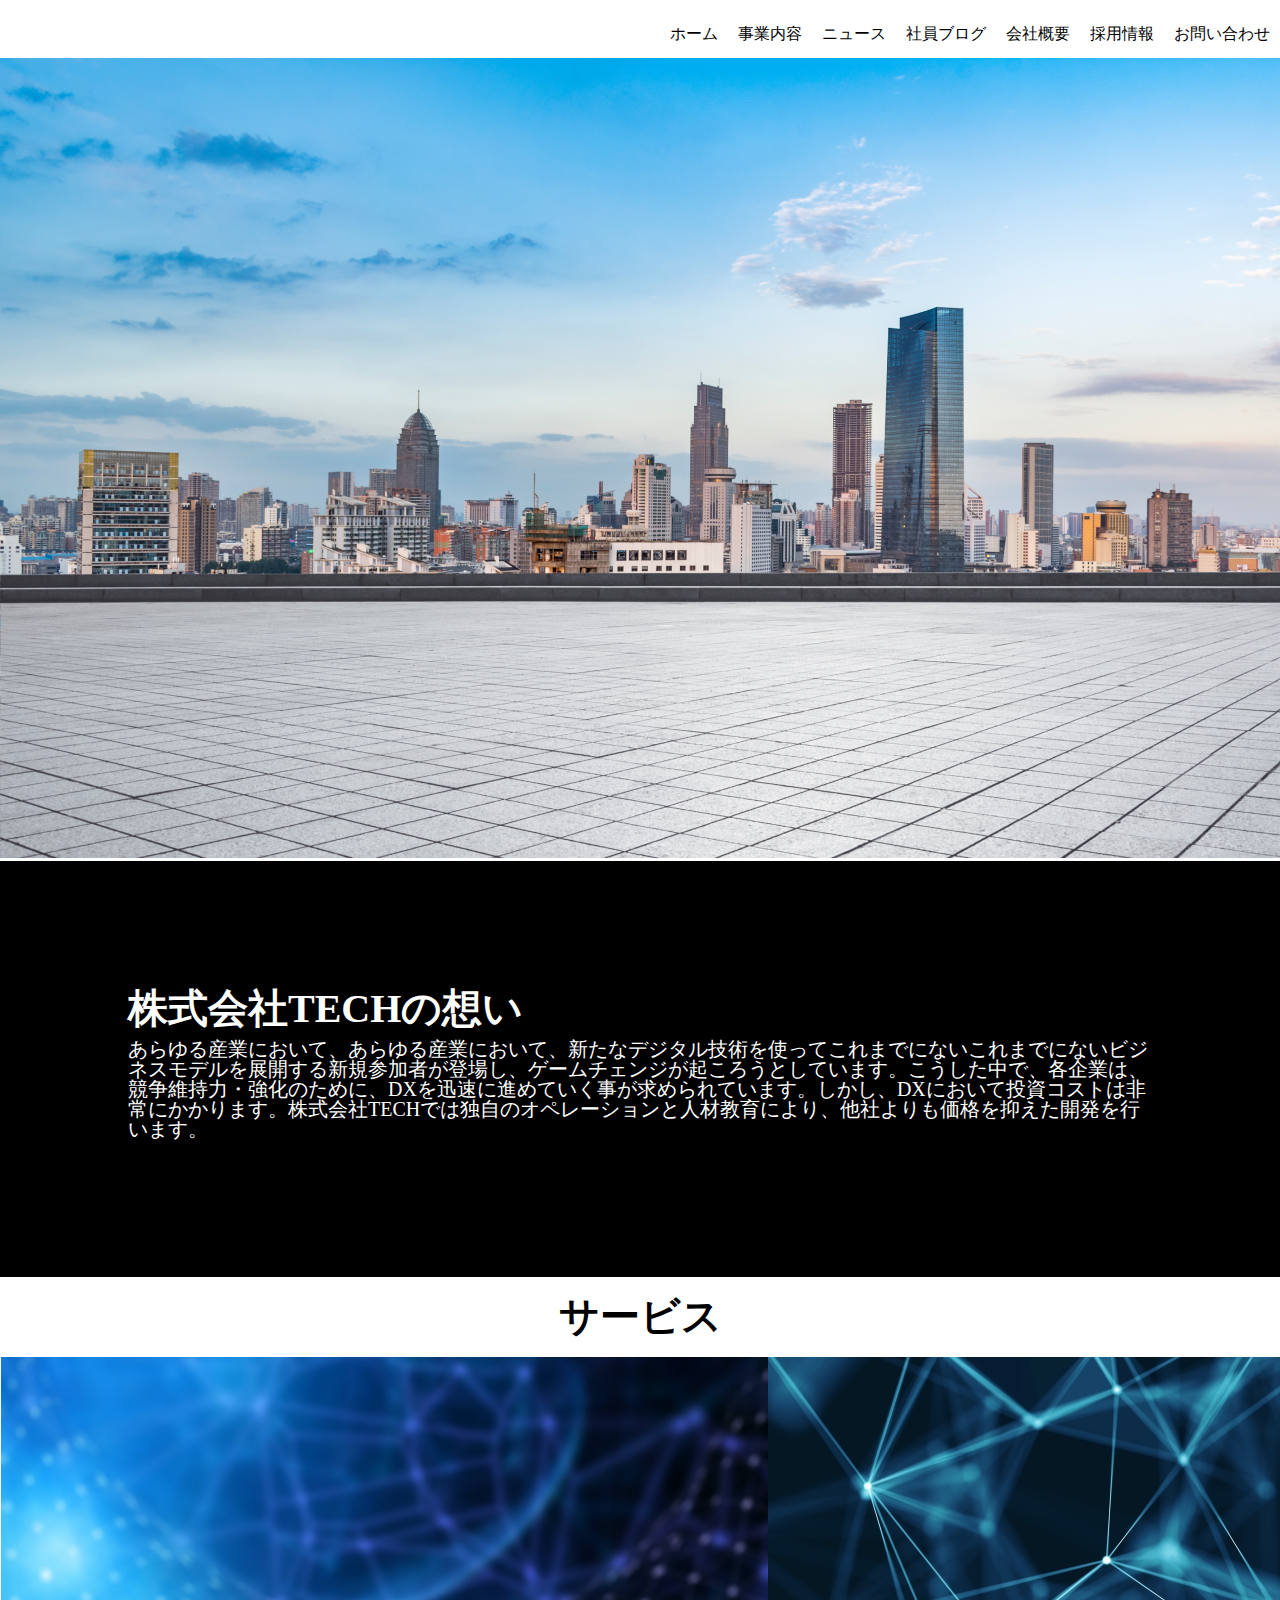
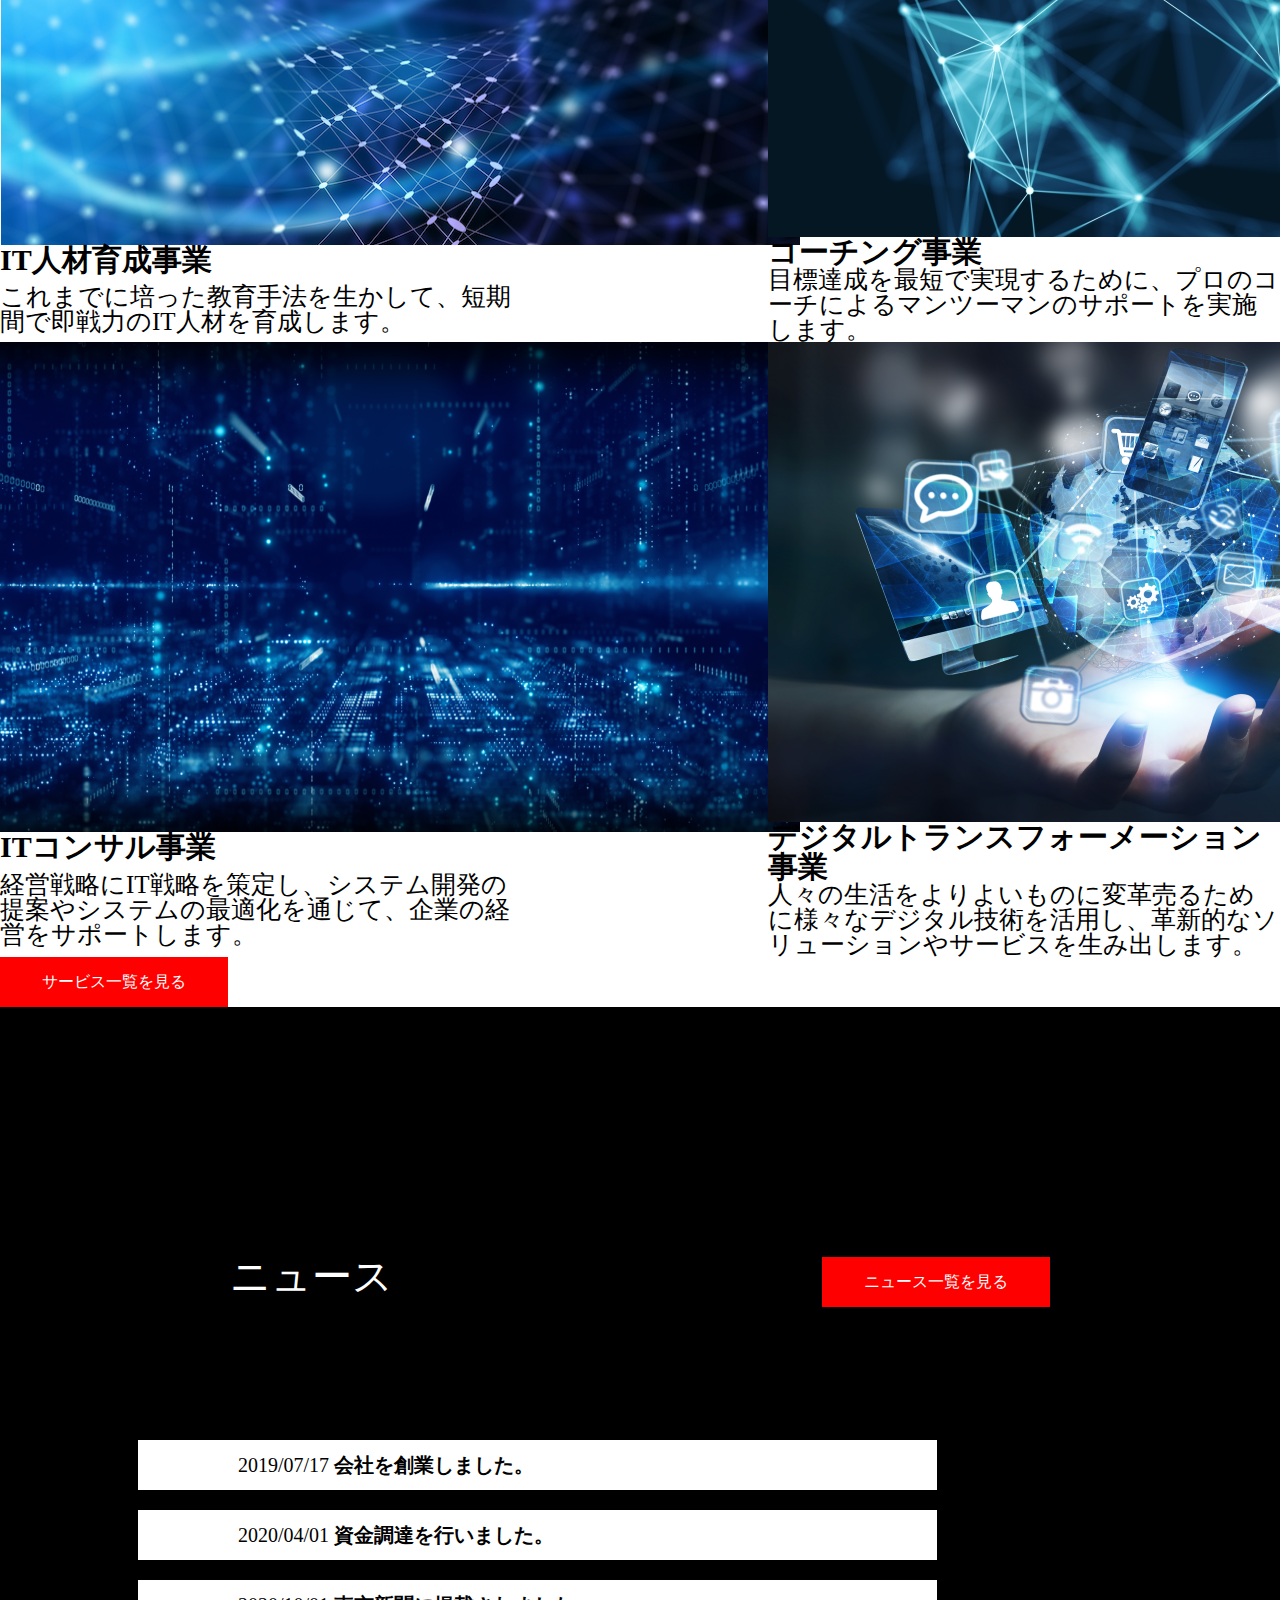
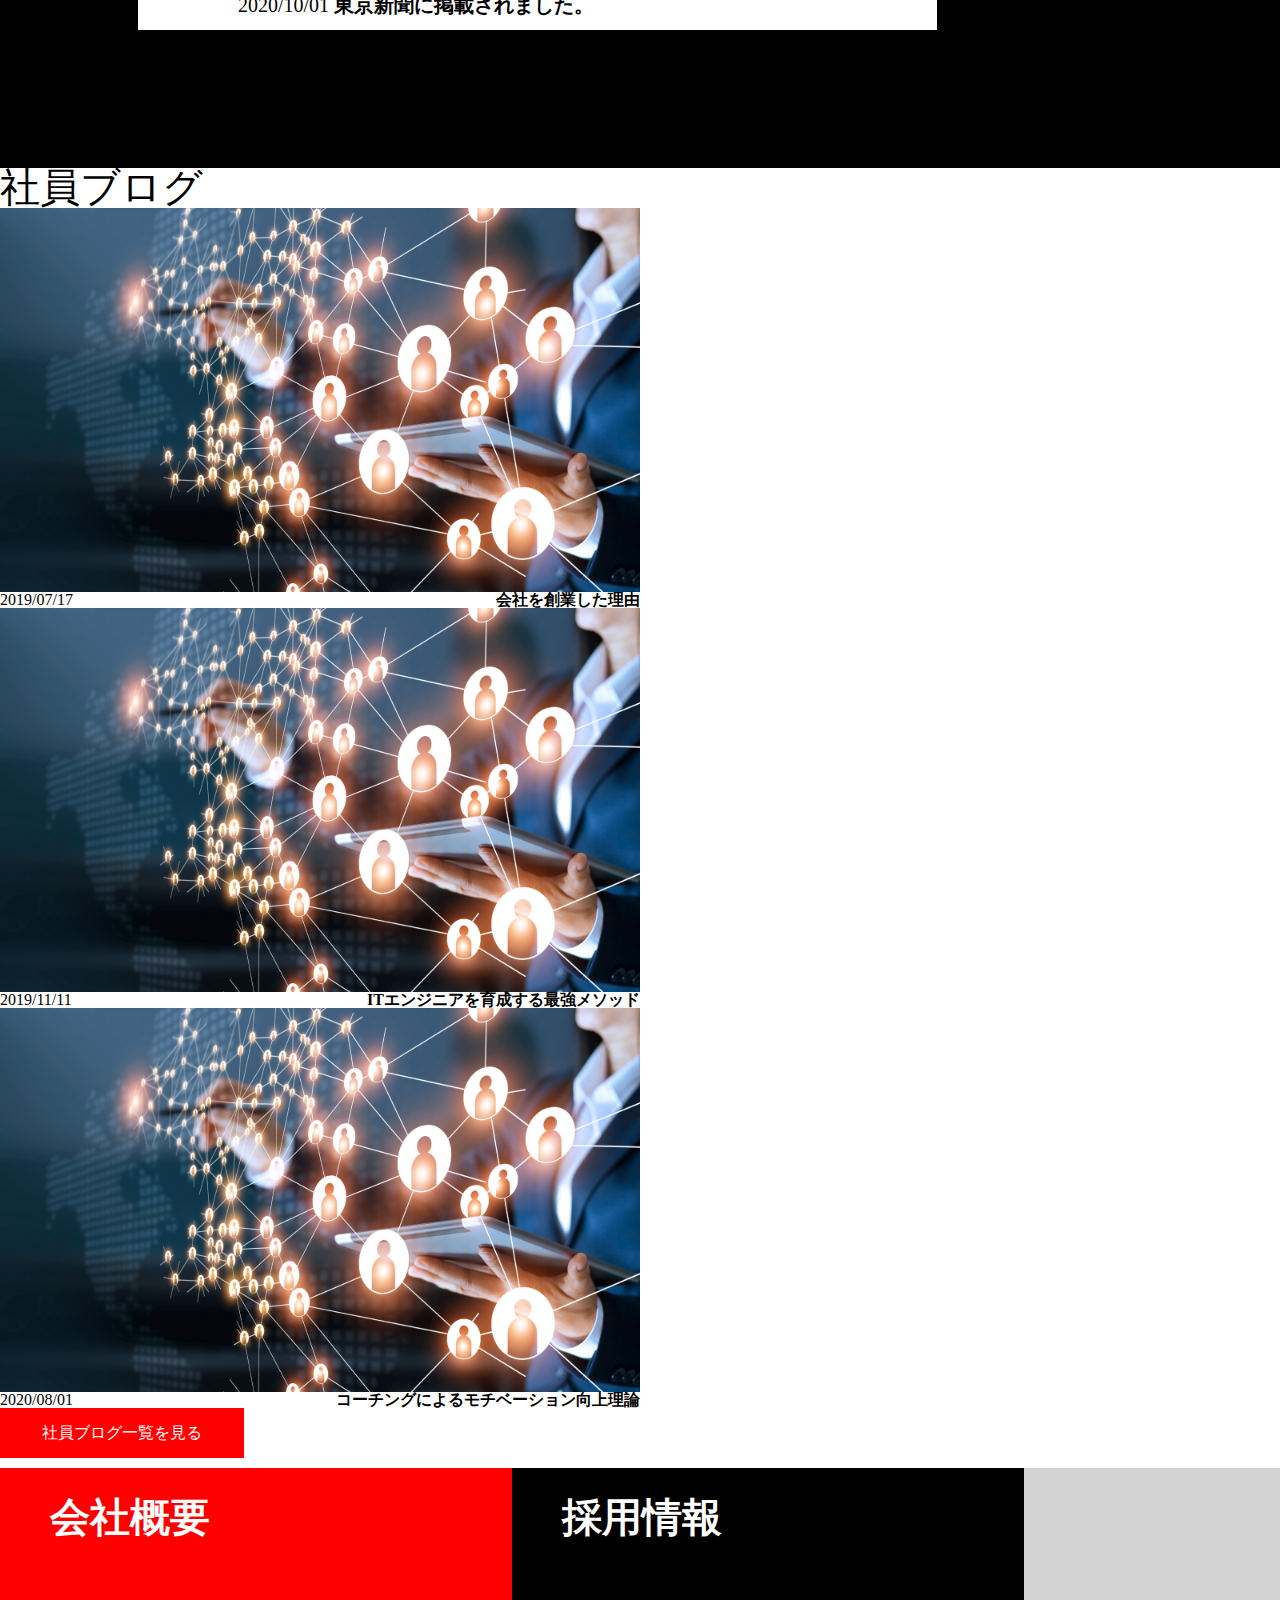
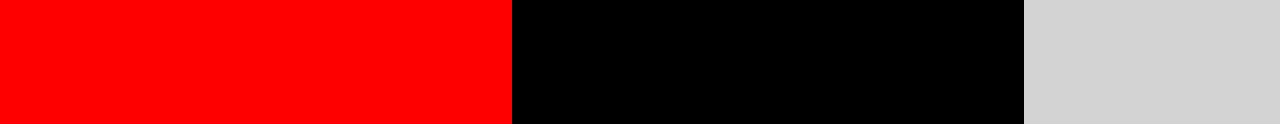
==== index.html @ 547f64d7 "修正" ====
<!DOCTYPE html>
<html lang="ja">

<head>
  <meta charset="UTF-8" />
  <meta name="viewport" content="width=device-width, initial-scale=1.0" />
  <title>動的webデザイン</title>
  <link rel="stylesheet" href="css/reset.css" />
  <link rel="stylesheet" href="css/index.css" />
</head>

<body>
  <script src="js/main.js"></script>
  <header>
    <img class="logo" src="../20211004_masago/img/logo.png" alt="">
    <nav>
      <ul class="header_title">
        <li class="title-wrap">ホーム</li>
        <li class="title-wrap">事業内容</li>
        <li class="title-wrap">ニュース</li>
        <li class="title-wrap">社員ブログ</li>
        <li class="title-wrap">会社概要</li>
        <li class="title-wrap">採用情報</li>
        <li class="title-wrap">お問い合わせ</li>
      </ul>
    </nav>
  </header>

  <main>
    <div>
      <h1 class="technology-title">最新のテクノロジーで社会問題を解決</h1>
      <p class="technology-wrap">Solving social issues with the latest technology</p>
      <img class="technology_photo" src="img/mv.png" alt="">
    </div>

    <div class="item-box">
      <div class="item_content">株式会社TECHの想い</div>
      <div class="item_wrap">
        あらゆる産業において、あらゆる産業において、新たなデジタル技術を使ってこれまでにないこれまでにないビジネスモデルを展開する新規参加者が登場し、ゲームチェンジが起ころうとしています。こうした中で、各企業は、競争維持力・強化のために、DXを迅速に進めていく事が求められています。しかし、DXにおいて投資コストは非常にかかります。株式会社TECHでは独自のオペレーションと人材教育により、他社よりも価格を抑えた開発を行います。
      </div>
    </div>

    <div class="service">サービス</div>
    <div class="service_box">
      <div class="service_box1">
        <img class="service_img1" src="img/service1.png" alt="">
        <div class="service-title">IT人材育成事業</div>
        <p class="service-wrap">これまでに培った教育手法を生かして、短期間で即戦力のIT人材を育成します。</p>
      </div>
      <div class="service_box2">
        <img class="service_img2" src="img/service2.png" alt="">
        <div class="service-title">コーチング事業</div>
        <p class="service-wrap">目標達成を最短で実現するために、プロのコーチによるマンツーマンのサポートを実施します。</p>
      </div>
      <div class="service_box3">
        <img class="service_img3" src="img/service3.png" alt="">
        <div class="service-title">ITコンサル事業</div>
        <p class="service-wrap">経営戦略にIT戦略を策定し、システム開発の提案やシステムの最適化を通じて、企業の経営をサポートします。</p>
      </div>
      <div class="service_box4">
        <img class="service_img4" src="img/service4.png" alt="">
        <div class="service-title">デジタルトランスフォーメーション事業</div>
        <p class="service-wrap">人々の生活をよりよいものに変革売るために様々なデジタル技術を活用し、革新的なソリューションやサービスを生み出します。</p>
      </div>
    </div>
    </div>
    <a href="" class="service-btn">サービス一覧を見る</a>


    <div class="news-box">
      <div class="news">
        <div class="news-title">ニュース</div>
        <a href="" class="news-btn">ニュース一覧を見る</a>
      </div>
      <div class="news-wrap_box">
        <a href="" class="news-wrap1">2019/07/17<span class="news-wrap_span"> 会社を創業しました。</span></a>
        <a href="" class="news-wrap2">2020/04/01<span class="news-wrap_span"> 資金調達を行いました。</span></a>
        <a href="" class="news-wrap3">2020/10/01<span class="news-wrap_span"> 東京新聞に掲載されました。</span></a>
      </div>
    </div>


    <div class="blog-title">社員ブログ</div>
    <div class="blog-title_box">
      <div class="blog_box">
        <img class="blog-photo" src="img/blog.png" alt="">
        <p class="blog-title_wrap1">2019/07/17</p><br>
        <p class="blog-title_wrap2">会社を創業した理由</p>
        <img class="blog-photo" src="img/blog.png" alt="">
        <p class="blog-title_wrap1">2019/11/11</p><br>
        <p class="blog-title_wrap2">ITエンジニアを育成する最強メソッド</p>
        <img class="blog-photo" src="img/blog.png" alt="">
        <p class="blog-title_wrap1">2020/08/01</p><br>
        <p class="blog-title_wrap2">コーチングによるモチベーション向上理論</p>
      </div>
      <a href="" class="blog-btn">社員ブログ一覧を見る</a>
    </div>
    <div class="company">
      <div class="company-title">会社概要</div>
      <div class="company-title_information">採用情報</div>

      <div class="form-box">

      </div>
  </main>
</body>

</html>
---- css/index.css ----
body {
  margin: 10px 0;
}

header　{
  display: flex;
}

.header_title {
  display: flex;
  list-style: none;
  float: right;
}


.title-wrap {
  margin: 0 10px;
}

.technology-title {
  color: #fff;
  text-align: center;
}

.technology-wrap {
  color: #fff;
  text-align: center;
}

.technology_photo {
  background: url("../img/mv.png");
  background-size: cover;
}

.item-box {
  background-color: black;
  padding: 10%;
}

.item_content {
  color: #fff;
  font-size: 40px;
  font-weight: bolder;
}

.item_wrap {
  color: #fff;
  font-size: 20px;
  margin: 10px 0;
}

.service {
  font-size: 40px;
  font-weight: bolder;
  text-align: center;
  margin: 20px 0;
}

.service_box {
  display: flex;
  flex-wrap: wrap;
  justify-content: space-between;
}

.service_img img {
  width: 50%;
}

.service_box1 {
  display: flex;
  flex-wrap: wrap;
  width: 40%;
}

.service_box2 {
  display: flex;
  flex-wrap: wrap;
  width: 40%;
}

.service_box3 {
  display: flex;
  flex-wrap: wrap;
  width: 40%;
}

.service_box4 {
  display: flex;
  flex-wrap: wrap;
  width: 40%;
}

.service-title {
  font-size: 30px;
  font-weight: bolder;
}

.service-wrap {
  font-size: 25px;
  margin: 0;
}


.service-btn {
  border: 2px solid red;
  background-color: red;
  color: #fff;
  padding: 15px 40px;
  display: inline-block;
}

.news-box {
  background-color: black;
  padding: 10%;
}

.news {
  background-color: black;
  padding: 10%;
  margin: 20px 0;
  display: flex;
  justify-content: space-between;
}

.news-title {
  color: #fff;
  font-size: 40px;
}

.news-btn {
  border: 2px solid red;
  background-color: red;
  color: #fff;
  padding: 15px 40px;
  display: inline-block;
}

.news-wrap_box {
  display: flex;
  flex-wrap: wrap;
  justify-content: space-between;
  width: 80%;
}

.news-wrap1 {
  font-size: 20px;
  background-color: #fff;
  color: black;
  padding: 15px 100px;
  margin: 10px;
  width: 80%;
}

.news-wrap2 {
  font-size: 20px;
  background-color: #fff;
  color: black;
  padding: 15px 100px;
  margin: 10px;
   width: 80%;
}

.news-wrap3 {
  font-size: 20px;
  background-color: #fff;
  color: black;
  padding: 15px 100px;
  margin: 10px;
   width: 80%;
}

.news-wrap_span {
  font-weight: bolder;
}

.blog-title {
  color: black;
  font-size: 40px;
}

.blog_box {
  display: flex;
  flex-wrap: wrap;
  justify-content: space-between;
  width: 50%;
}

.blog-photo {
  width: 100%;
}

.blog-title_wrap2 {
  font-weight: bolder;
}

.blog-btn {
  border: 2px solid red;
  background-color: red;
  color: #fff;
  padding: 15px 40px;
  display: inline-block;
}

.company {
  display: flex;
  margin: 10px 0;
}

.company-title {
  background-color: red;
  padding: 30px 50px;
  color: #fff;
  font-size: 40px;
  font-weight: bolder;
  width: 50%;
}

.company-title_information {
  background-color: black;
  padding: 30px 50px;
  color: #fff;
  font-size: 40px;
  font-weight: bolder;
  width: 50%;
}

.form-box {
  background-color: lightgrey;
  padding: 10%;
}
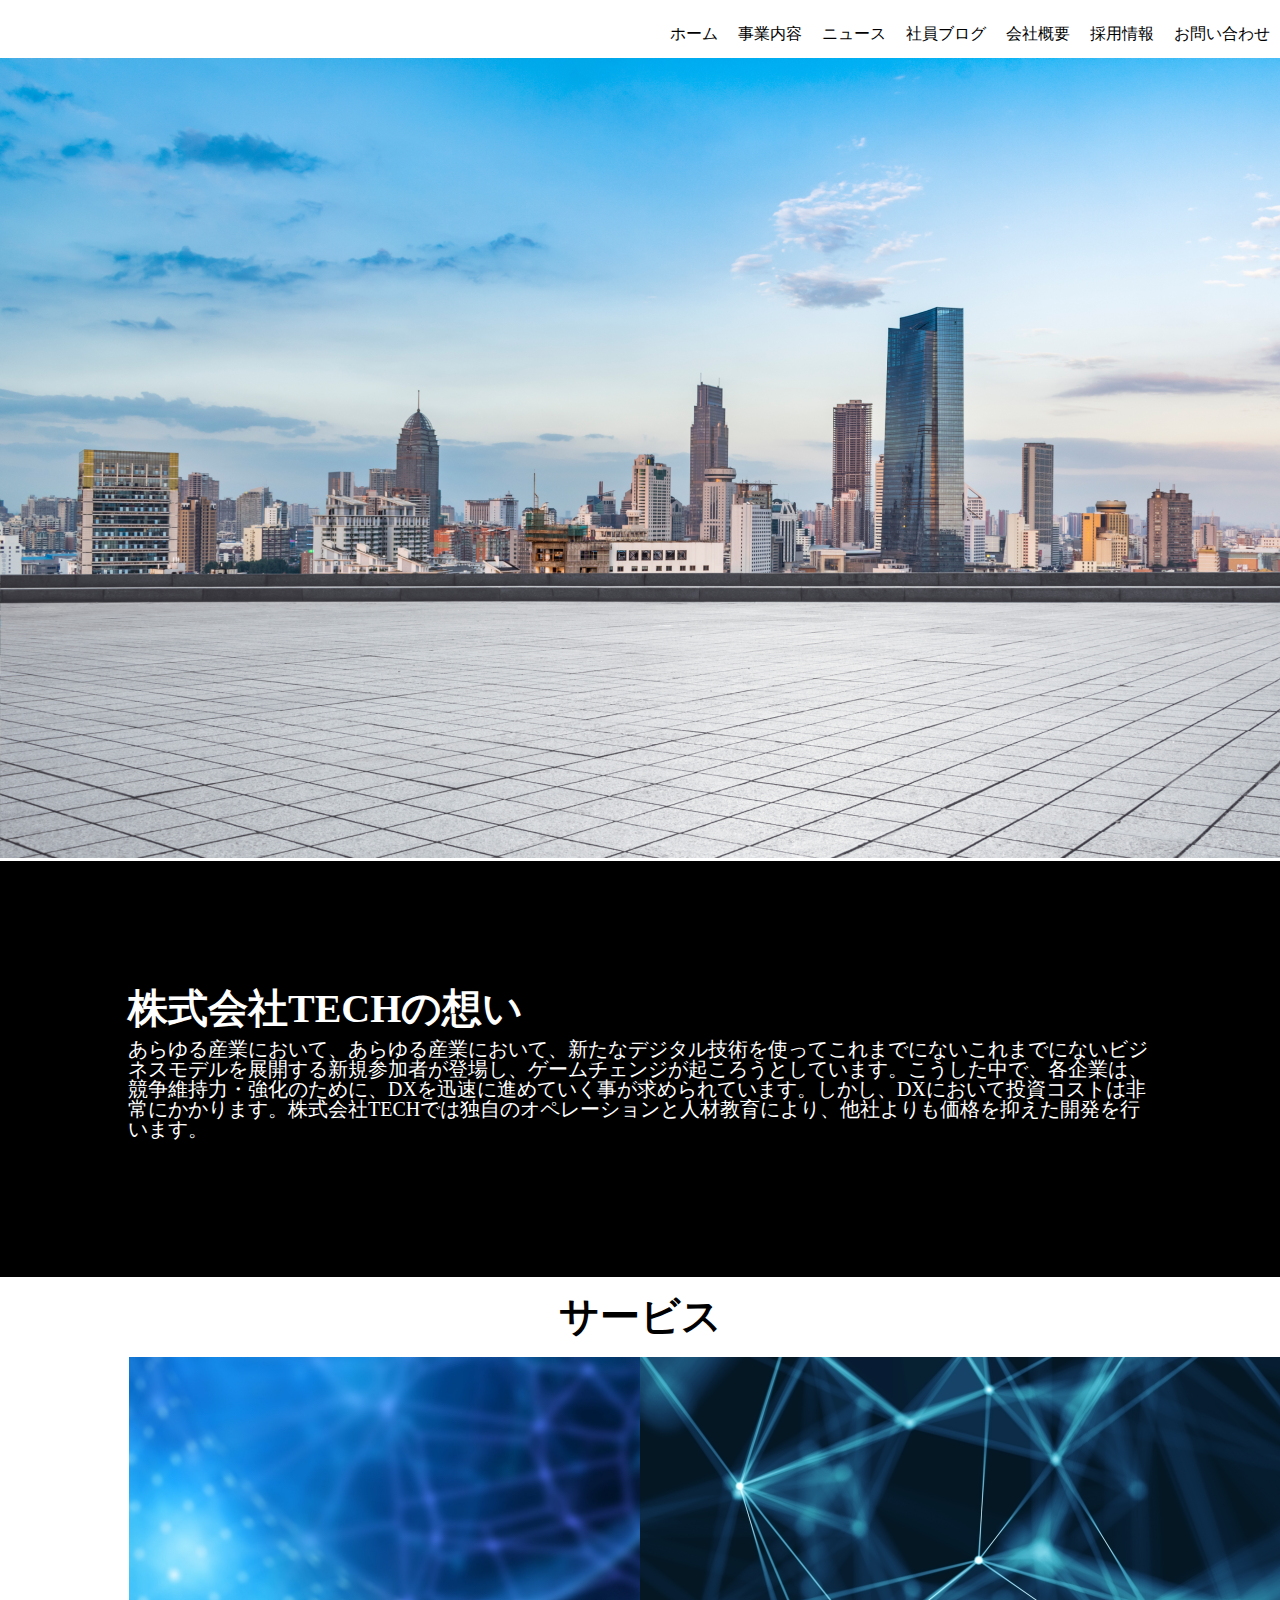
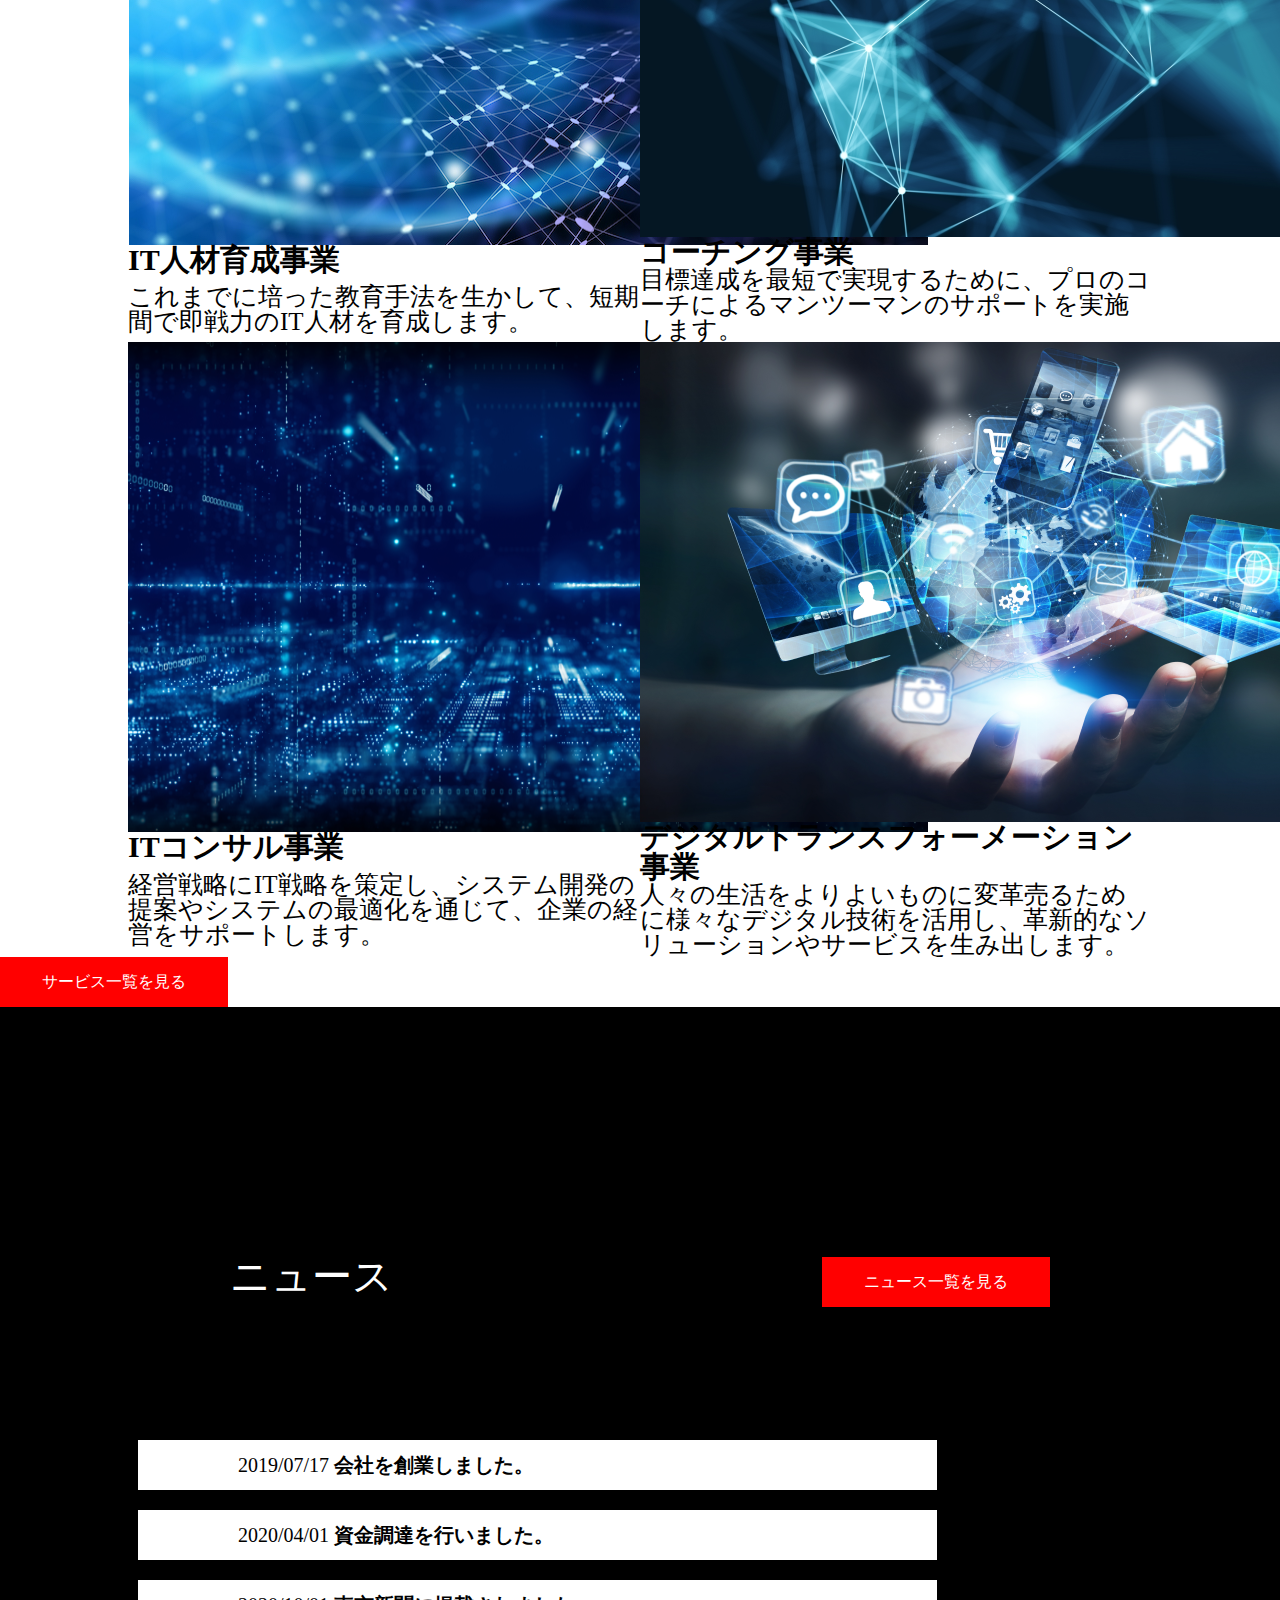
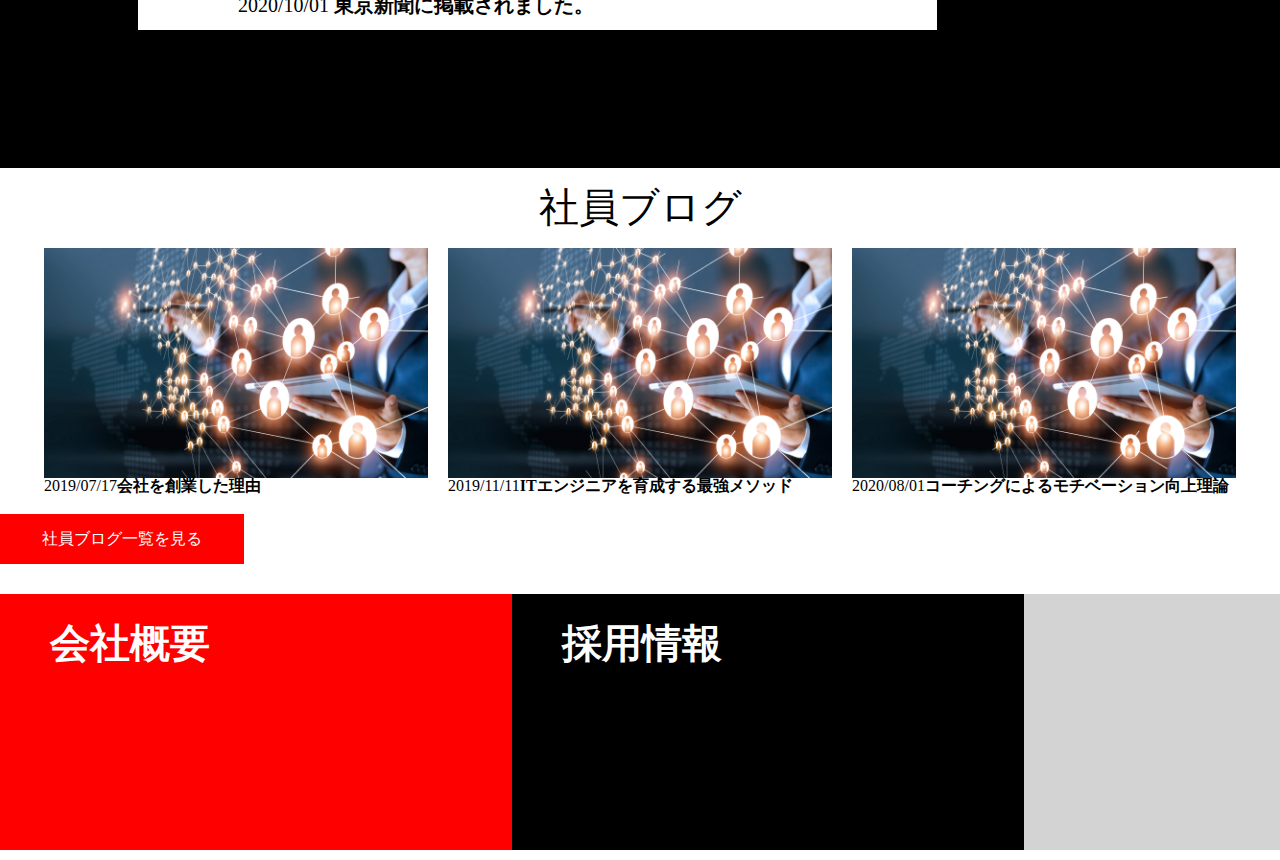
==== commit 8eac2b41: "修正" ====
--- a/index.html
+++ b/index.html
@@ -43,22 +43,22 @@
     <div class="service">サービス</div>
     <div class="service_box">
       <div class="service_box1">
-        <img class="service_img1" src="img/service1.png" alt="">
+        <img class="service_img" src="img/service1.png" alt="">
         <div class="service-title">IT人材育成事業</div>
         <p class="service-wrap">これまでに培った教育手法を生かして、短期間で即戦力のIT人材を育成します。</p>
       </div>
       <div class="service_box2">
-        <img class="service_img2" src="img/service2.png" alt="">
+        <img class="service_img" src="img/service2.png" alt="">
         <div class="service-title">コーチング事業</div>
         <p class="service-wrap">目標達成を最短で実現するために、プロのコーチによるマンツーマンのサポートを実施します。</p>
       </div>
       <div class="service_box3">
-        <img class="service_img3" src="img/service3.png" alt="">
+        <img class="service_img" src="img/service3.png" alt="">
         <div class="service-title">ITコンサル事業</div>
         <p class="service-wrap">経営戦略にIT戦略を策定し、システム開発の提案やシステムの最適化を通じて、企業の経営をサポートします。</p>
       </div>
       <div class="service_box4">
-        <img class="service_img4" src="img/service4.png" alt="">
+        <img class="service_img" src="img/service4.png" alt="">
         <div class="service-title">デジタルトランスフォーメーション事業</div>
         <p class="service-wrap">人々の生活をよりよいものに変革売るために様々なデジタル技術を活用し、革新的なソリューションやサービスを生み出します。</p>
       </div>
@@ -82,18 +82,23 @@
 
     <div class="blog-title">社員ブログ</div>
     <div class="blog-title_box">
-      <div class="blog_box">
+      <div class="blog-title_box1">
         <img class="blog-photo" src="img/blog.png" alt="">
         <p class="blog-title_wrap1">2019/07/17</p><br>
         <p class="blog-title_wrap2">会社を創業した理由</p>
+      </div>
+      <div class="blog-title_box2">
         <img class="blog-photo" src="img/blog.png" alt="">
         <p class="blog-title_wrap1">2019/11/11</p><br>
         <p class="blog-title_wrap2">ITエンジニアを育成する最強メソッド</p>
+      </div>
+      <div class="blog-title_box3">
         <img class="blog-photo" src="img/blog.png" alt="">
         <p class="blog-title_wrap1">2020/08/01</p><br>
         <p class="blog-title_wrap2">コーチングによるモチベーション向上理論</p>
       </div>
-      <a href="" class="blog-btn">社員ブログ一覧を見る</a>
+    </div>
+    <a href="" class="blog-btn">社員ブログ一覧を見る</a>
     </div>
     <div class="company">
       <div class="company-title">会社概要</div>
--- a/css/index.css
+++ b/css/index.css
@@ -59,12 +59,25 @@
 .service_box {
   display: flex;
   flex-wrap: wrap;
-  justify-content: space-between;
-}
-
-.service_img img {
-  width: 50%;
-}
+  justify-content: center;
+}
+
+.service_img1 {
+  width: 50%;
+}
+
+.service_img2 {
+  width: 50%;
+}
+
+.service_img3 {
+  width: 50%;
+}
+
+.service_img4 {
+  width: 50%;
+}
+
 
 .service_box1 {
   display: flex;
@@ -157,7 +170,7 @@
   color: black;
   padding: 15px 100px;
   margin: 10px;
-   width: 80%;
+  width: 80%;
 }
 
 .news-wrap3 {
@@ -166,7 +179,7 @@
   color: black;
   padding: 15px 100px;
   margin: 10px;
-   width: 80%;
+  width: 80%;
 }
 
 .news-wrap_span {
@@ -176,14 +189,37 @@
 .blog-title {
   color: black;
   font-size: 40px;
-}
-
-.blog_box {
-  display: flex;
-  flex-wrap: wrap;
-  justify-content: space-between;
-  width: 50%;
-}
+  margin: 20px 0;
+  text-align: center;
+}
+
+.blog-title_box {
+  display: flex;
+  flex-wrap: wrap;
+  justify-content: center;
+  width: 100%;
+}
+
+.blog-title_box1 {
+  display: flex;
+  flex-wrap: wrap;
+  width: 30%;
+  margin: 0 10px;
+}
+
+.blog-title_box2 {
+  display: flex;
+  flex-wrap: wrap;
+  width: 30%;
+  margin: 0 10px;
+}
+
+.blog-title_box3 {
+ display: flex;
+ flex-wrap: wrap;
+ width: 30%;
+ margin: 0 10px;
+} 
 
 .blog-photo {
   width: 100%;
@@ -199,6 +235,7 @@
   color: #fff;
   padding: 15px 40px;
   display: inline-block;
+  margin: 20px 0;
 }
 
 .company {
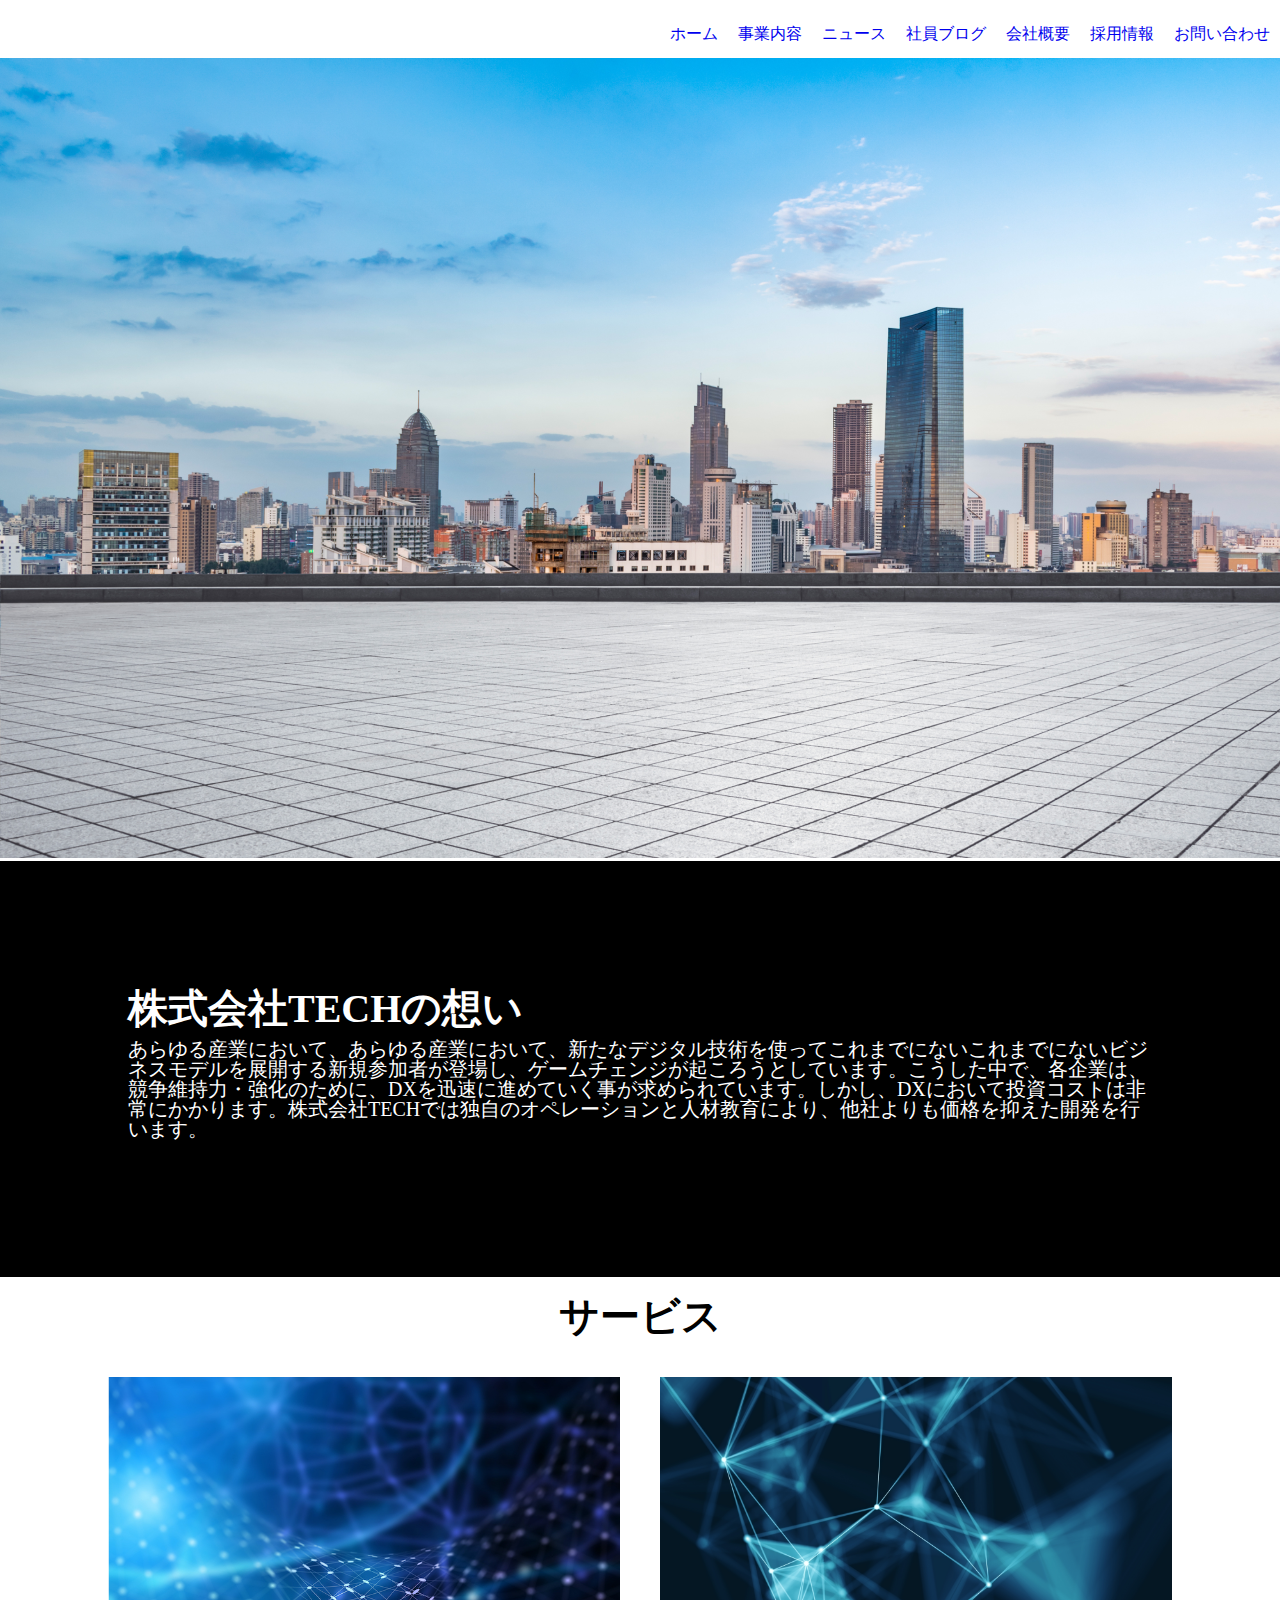
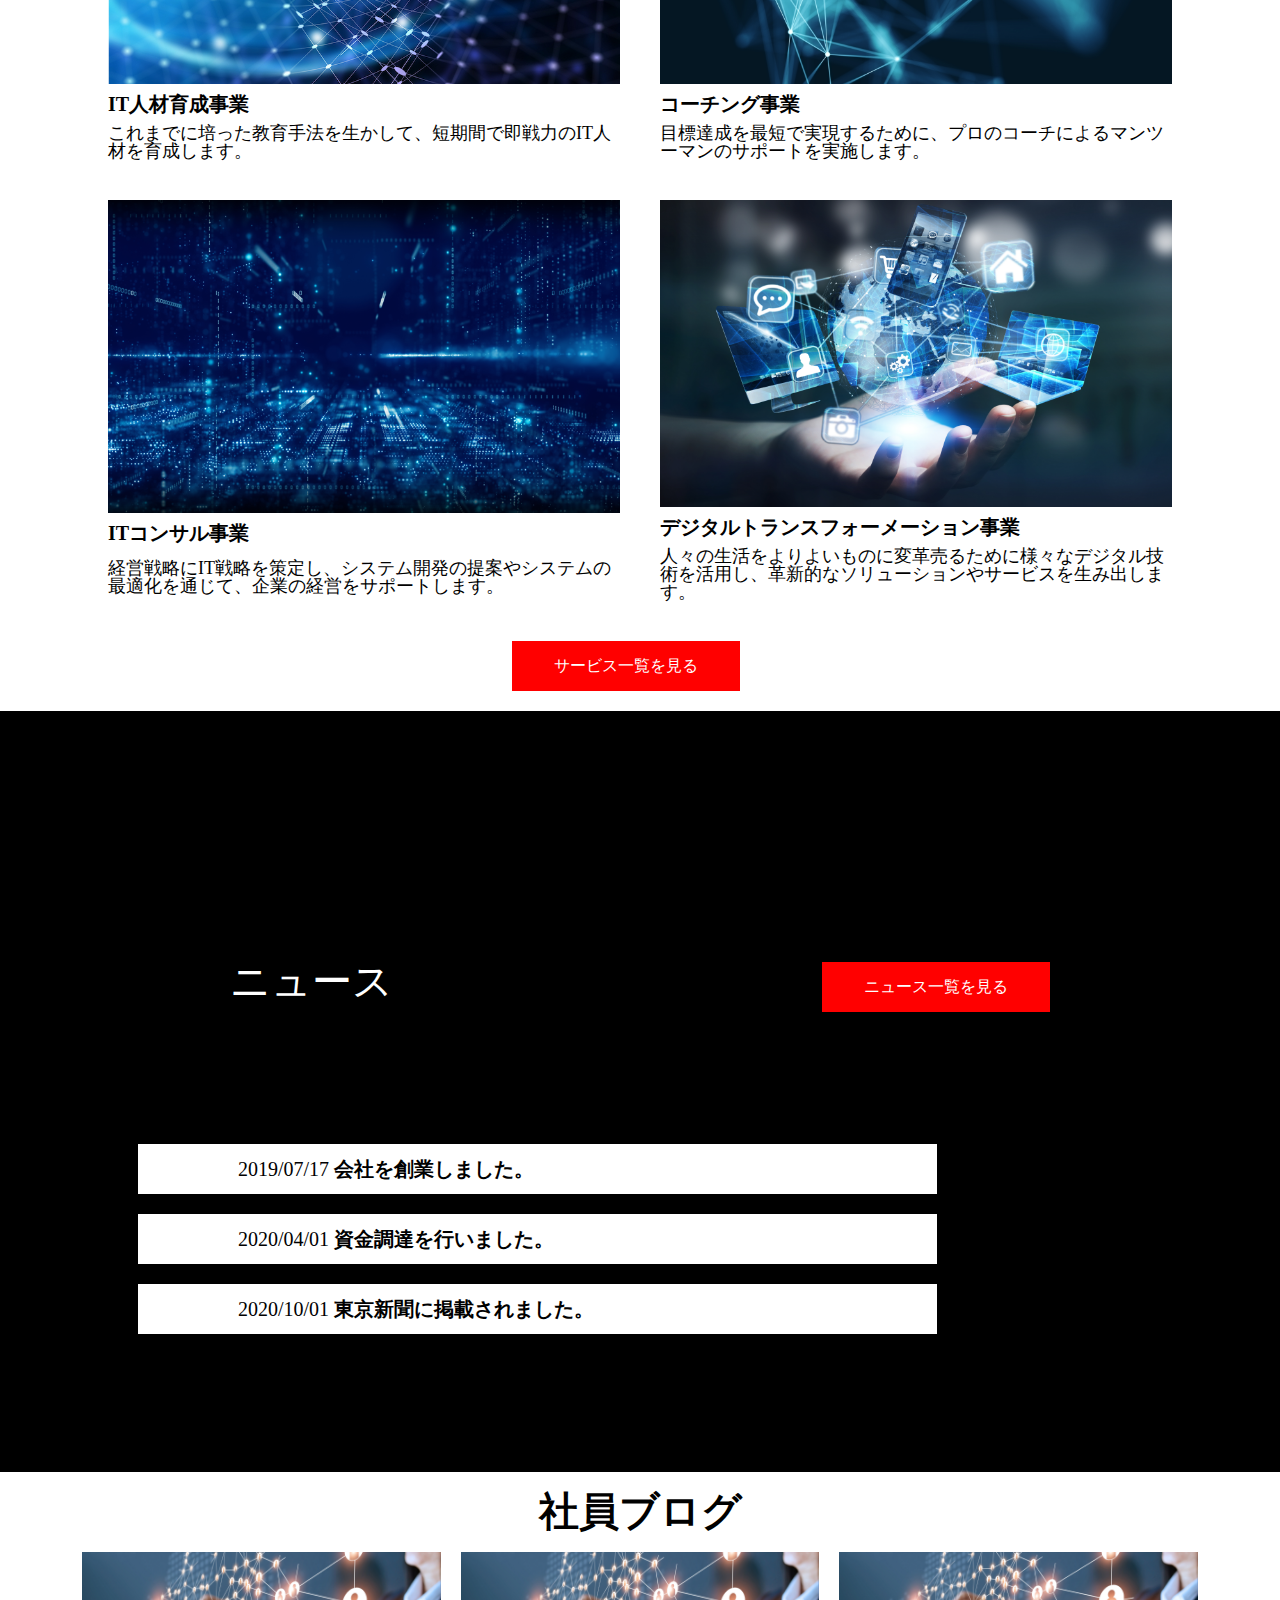
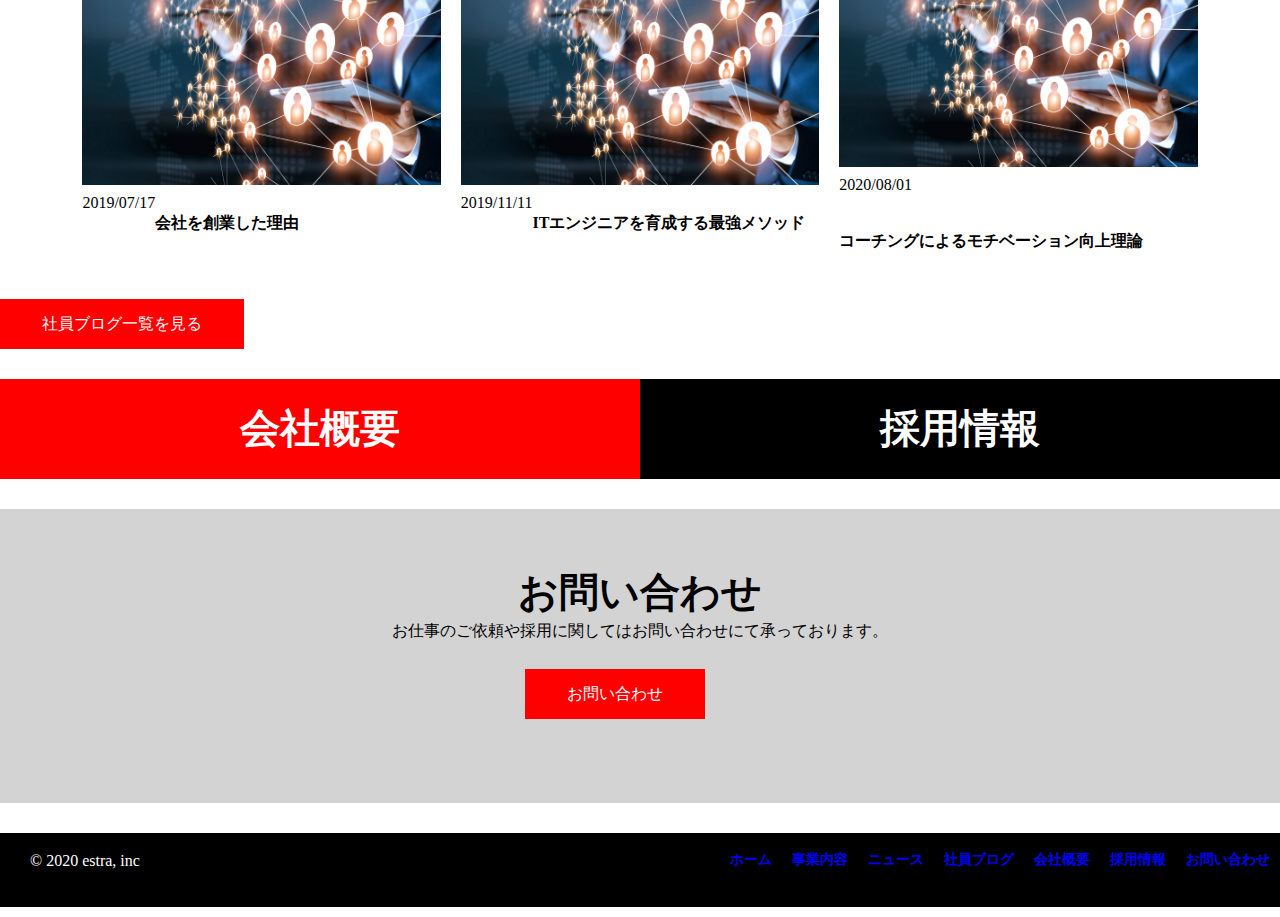
==== commit 31a329c4: "修正" ====
--- a/index.html
+++ b/index.html
@@ -15,13 +15,13 @@
     <img class="logo" src="../20211004_masago/img/logo.png" alt="">
     <nav>
       <ul class="header_title">
-        <li class="title-wrap">ホーム</li>
-        <li class="title-wrap">事業内容</li>
-        <li class="title-wrap">ニュース</li>
-        <li class="title-wrap">社員ブログ</li>
-        <li class="title-wrap">会社概要</li>
-        <li class="title-wrap">採用情報</li>
-        <li class="title-wrap">お問い合わせ</li>
+        <li class="title-wrap"><a href="index.html">ホーム</a></li>
+        <li class="title-wrap"><a href="service.html">事業内容</a></li>
+        <li class="title-wrap"><a href="news.html">ニュース</a></li>
+        <li class="title-wrap"><a href="blog.html">社員ブログ</a></li>
+        <li class="title-wrap"><a href="company.html">会社概要</a></li>
+        <li class="title-wrap"><a href="recruit.html">採用情報</a></li>
+        <li class="title-wrap"><a href="contact.html">お問い合わせ</a></li>
       </ul>
     </nav>
   </header>
@@ -103,11 +103,28 @@
     <div class="company">
       <div class="company-title">会社概要</div>
       <div class="company-title_information">採用情報</div>
+    </div>
 
-      <div class="form-box">
 
-      </div>
+    <div class="form-box">
+      <div class="form-title">お問い合わせ</div>
+      <p class="form-title_wrap">お仕事のご依頼や採用に関してはお問い合わせにて承っております。</p>
+      <a href="" class="form-btn">お問い合わせ</a>
+    </div>
   </main>
+
+  <footer class="footer">
+    <small class="copyright">&copy; 2020 estra, inc</small>
+    <nav class="footer-nav">
+      <ul class="footer-nav-list">
+        <li class="footer-nav-item"><a href="index.html">ホーム</a></li>
+        <li class="footer-nav-item"><a href="service.html">事業内容</a></li>
+        <li class="footer-nav-item"><a href="news.html">ニュース</a></li>
+        <li class="footer-nav-item"><a href="blog.html">社員ブログ</a></li>
+        <li class="footer-nav-item"><a href="company.html">会社概要</a></li>
+        <li class="footer-nav-item"><a href="recruit.html">採用情報</a></li>
+        <li class="footer-nav-item"><a href="contact.html">お問い合わせ</a></li>
+  </footer>
 </body>
 
 </html>--- a/css/index.css
+++ b/css/index.css
@@ -62,20 +62,8 @@
   justify-content: center;
 }
 
-.service_img1 {
-  width: 50%;
-}
-
-.service_img2 {
-  width: 50%;
-}
-
-.service_img3 {
-  width: 50%;
-}
-
-.service_img4 {
-  width: 50%;
+.service_img {
+  width: 100%;
 }
 
 
@@ -83,33 +71,38 @@
   display: flex;
   flex-wrap: wrap;
   width: 40%;
+  margin: 20px;
 }
 
 .service_box2 {
   display: flex;
   flex-wrap: wrap;
   width: 40%;
+  margin: 20px;
 }
 
 .service_box3 {
   display: flex;
   flex-wrap: wrap;
   width: 40%;
+  margin: 20px;
 }
 
 .service_box4 {
   display: flex;
   flex-wrap: wrap;
   width: 40%;
+  margin: 20px;
 }
 
 .service-title {
-  font-size: 30px;
-  font-weight: bolder;
+  font-size: 20px;
+  font-weight: bolder;
+  margin: 10px 0;
 }
 
 .service-wrap {
-  font-size: 25px;
+  font-size: 18px;
   margin: 0;
 }
 
@@ -120,11 +113,14 @@
   color: #fff;
   padding: 15px 40px;
   display: inline-block;
+  margin-left: 40%;
+  margin-top: 20px;
 }
 
 .news-box {
   background-color: black;
   padding: 10%;
+  margin: 20px 0;
 }
 
 .news {
@@ -189,6 +185,7 @@
 .blog-title {
   color: black;
   font-size: 40px;
+  font-weight: bolder;
   margin: 20px 0;
   text-align: center;
 }
@@ -203,21 +200,21 @@
 .blog-title_box1 {
   display: flex;
   flex-wrap: wrap;
-  width: 30%;
+  width: 28%;
   margin: 0 10px;
 }
 
 .blog-title_box2 {
   display: flex;
   flex-wrap: wrap;
-  width: 30%;
+  width: 28%;
   margin: 0 10px;
 }
 
 .blog-title_box3 {
  display: flex;
  flex-wrap: wrap;
- width: 30%;
+ width: 28%;
  margin: 0 10px;
 } 
 
@@ -225,8 +222,13 @@
   width: 100%;
 }
 
+.blog-title_wrap1 {
+  margin: 10px 0;
+}
+
 .blog-title_wrap2 {
   font-weight: bolder;
+  margin: 30px 0;
 }
 
 .blog-btn {
@@ -250,6 +252,7 @@
   font-size: 40px;
   font-weight: bolder;
   width: 50%;
+  text-align: center;
 }
 
 .company-title_information {
@@ -259,9 +262,59 @@
   font-size: 40px;
   font-weight: bolder;
   width: 50%;
+  text-align: center;
 }
 
 .form-box {
   background-color: lightgrey;
-  padding: 10%;
+  padding: 5%;
+  margin: 30px 0;
+}
+
+.form-title {
+  font-size: 40px;
+  font-weight: bolder;
+  text-align: center;
+}
+
+.form-title_wrap {
+  text-align: center;
+  margin: 10px 0;
+}
+
+.form-btn {
+  border: 2px solid red;
+  background-color: red;
+  color: #fff;
+  padding: 15px 40px;
+  display: inline-block;
+  margin: 20px 40%;
+}
+
+.footer {
+  width: 100%;
+  background-color: black;
+  color: #fff;
+  padding: 20px 0;
+  text-align: center;
+  display: flex;
+ justify-content: space-between;
+}
+
+.copyright {
+  margin: 0 30px;
+}
+
+.footer-nav-list {
+  display: flex;
+  font-weight: bold;
+  width: 100%;
+  justify-content: center;
+  font-size: 14px;
+  margin-bottom: 20px;
+}
+
+.footer-nav-item {
+  margin: 0 10px;
+  font-color: #fff;
 }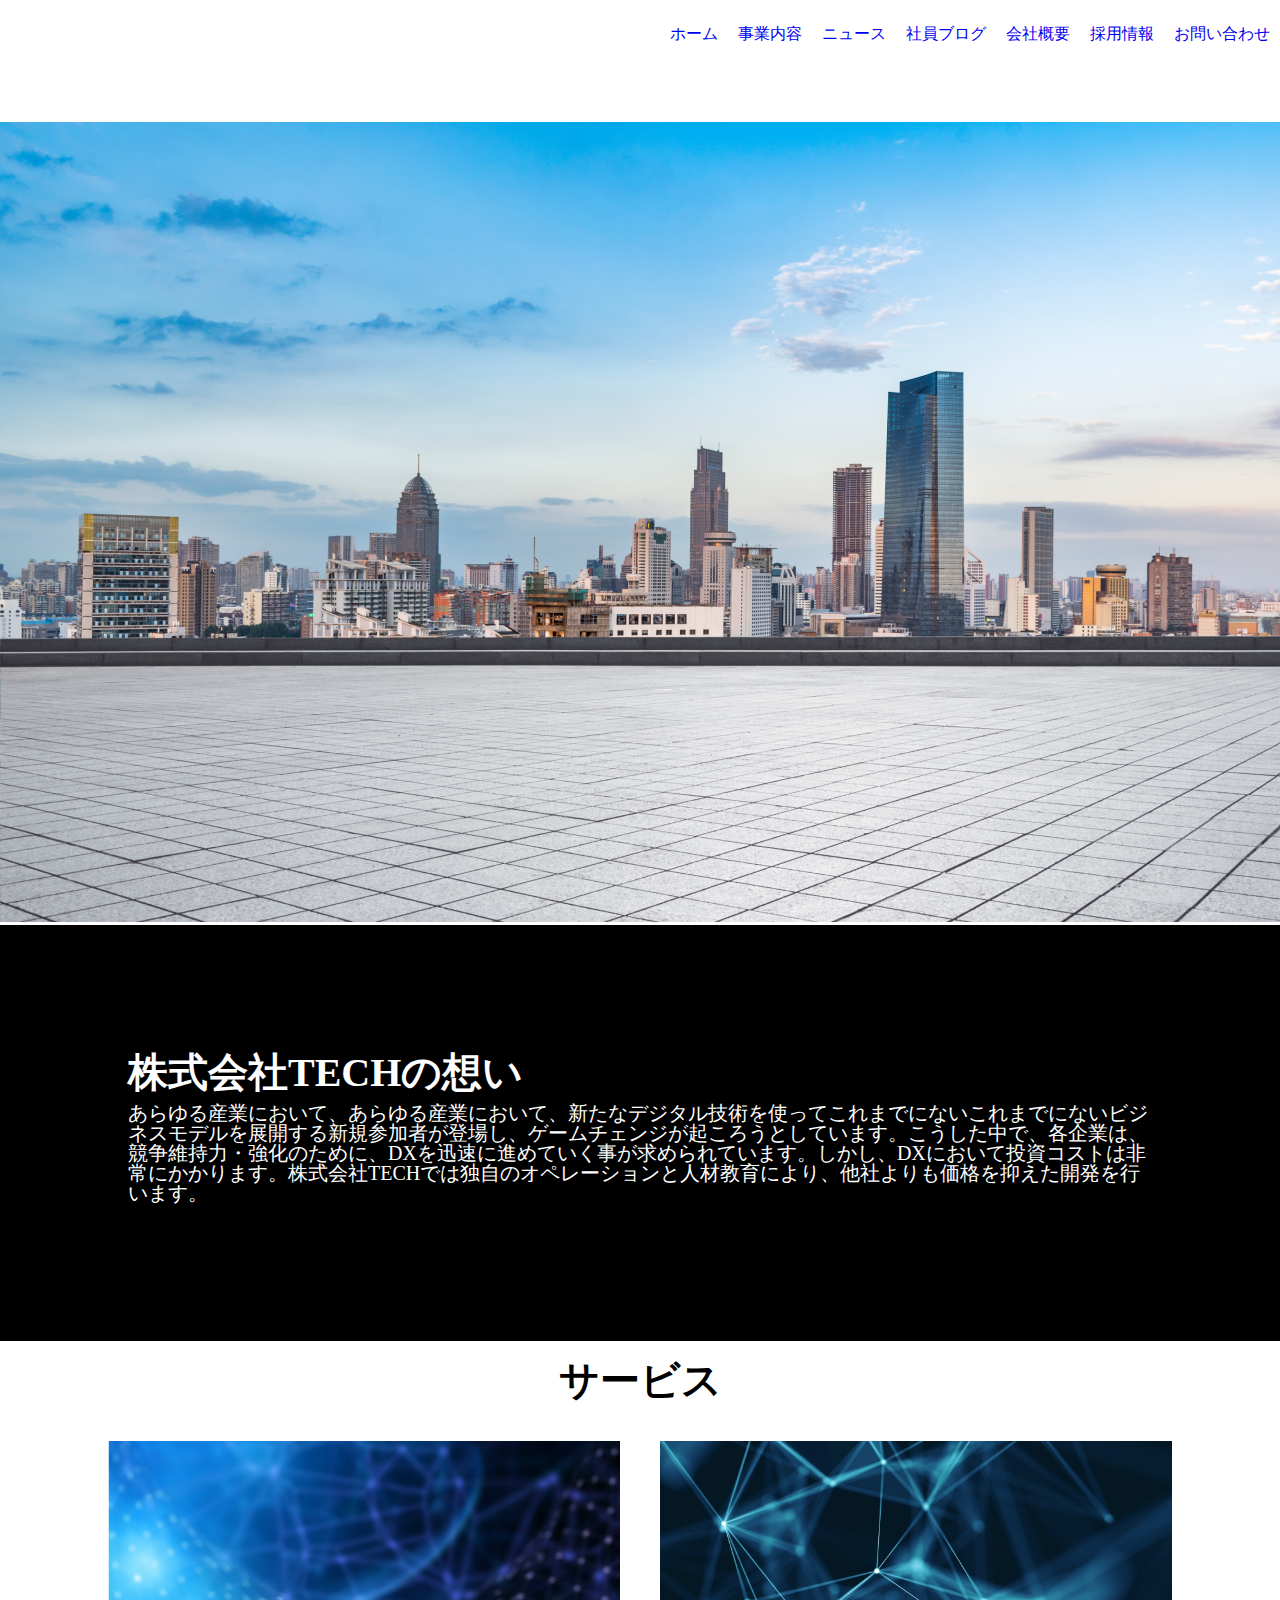
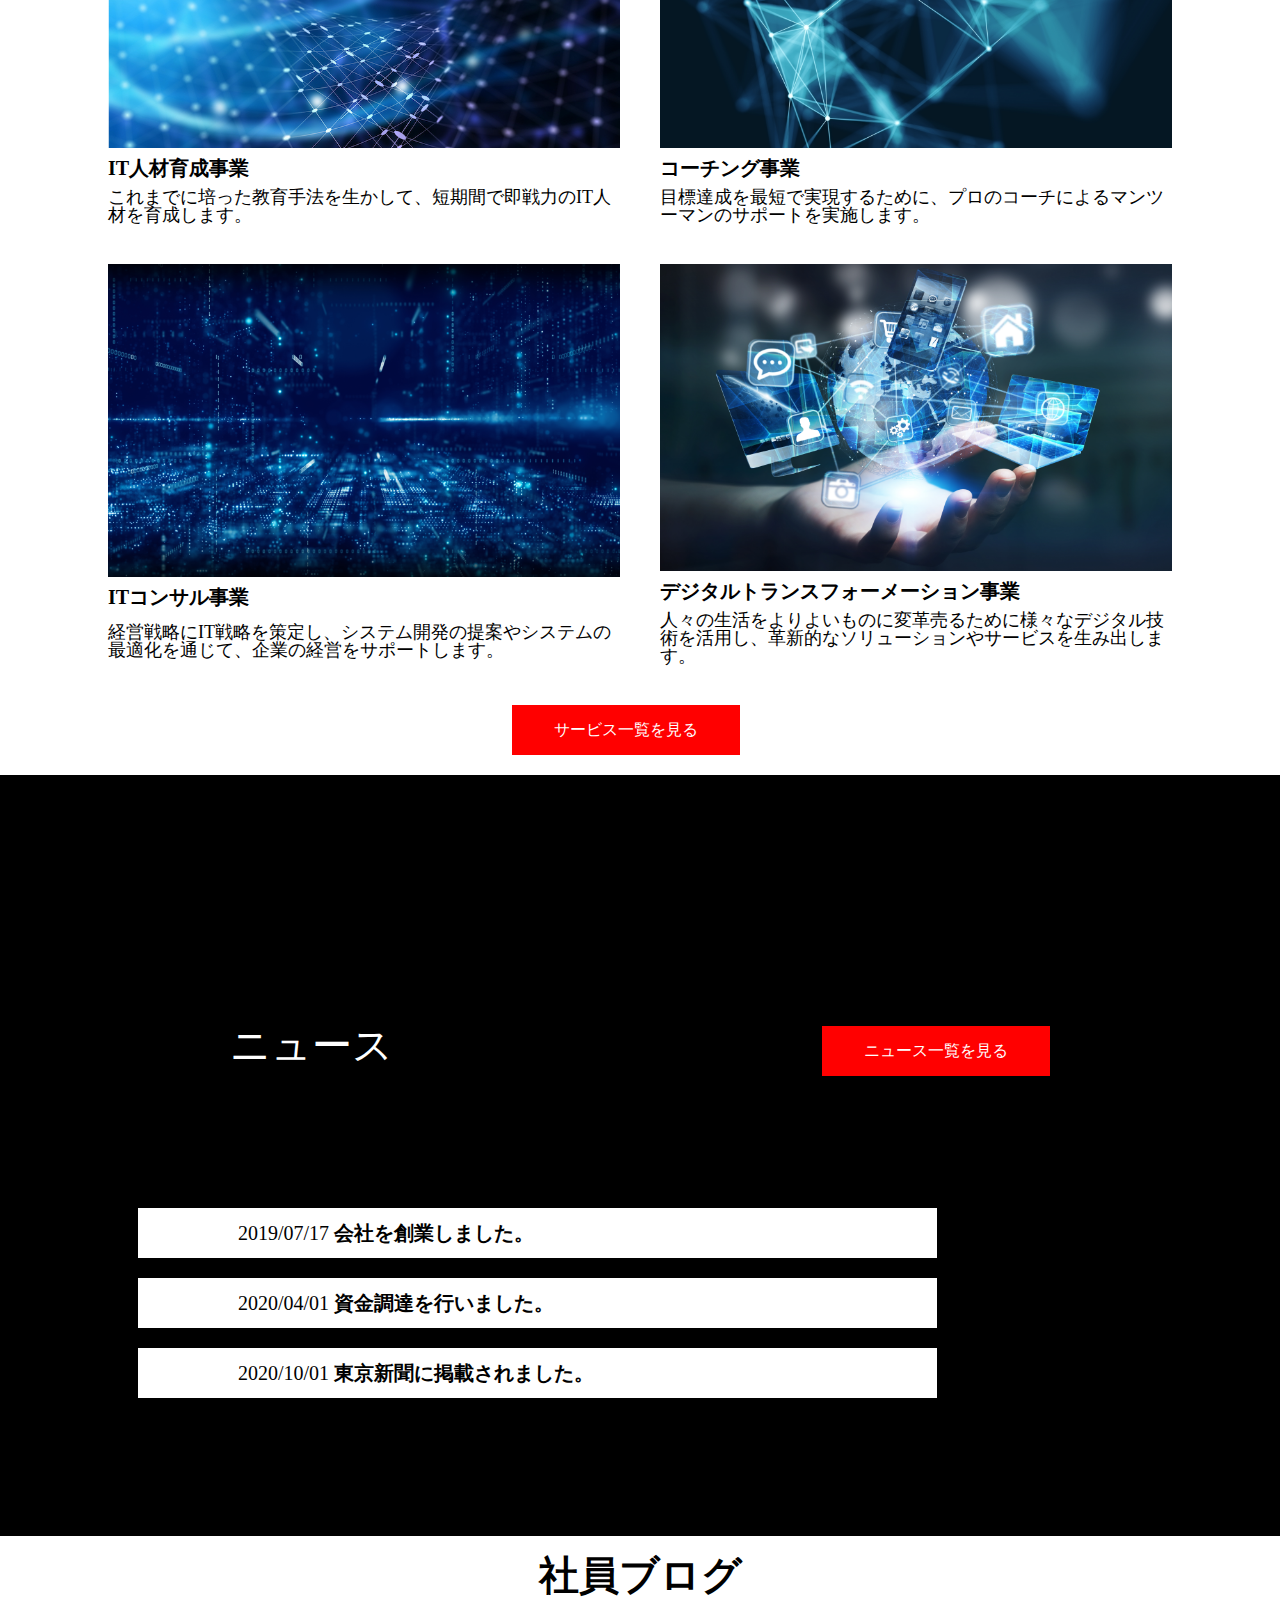
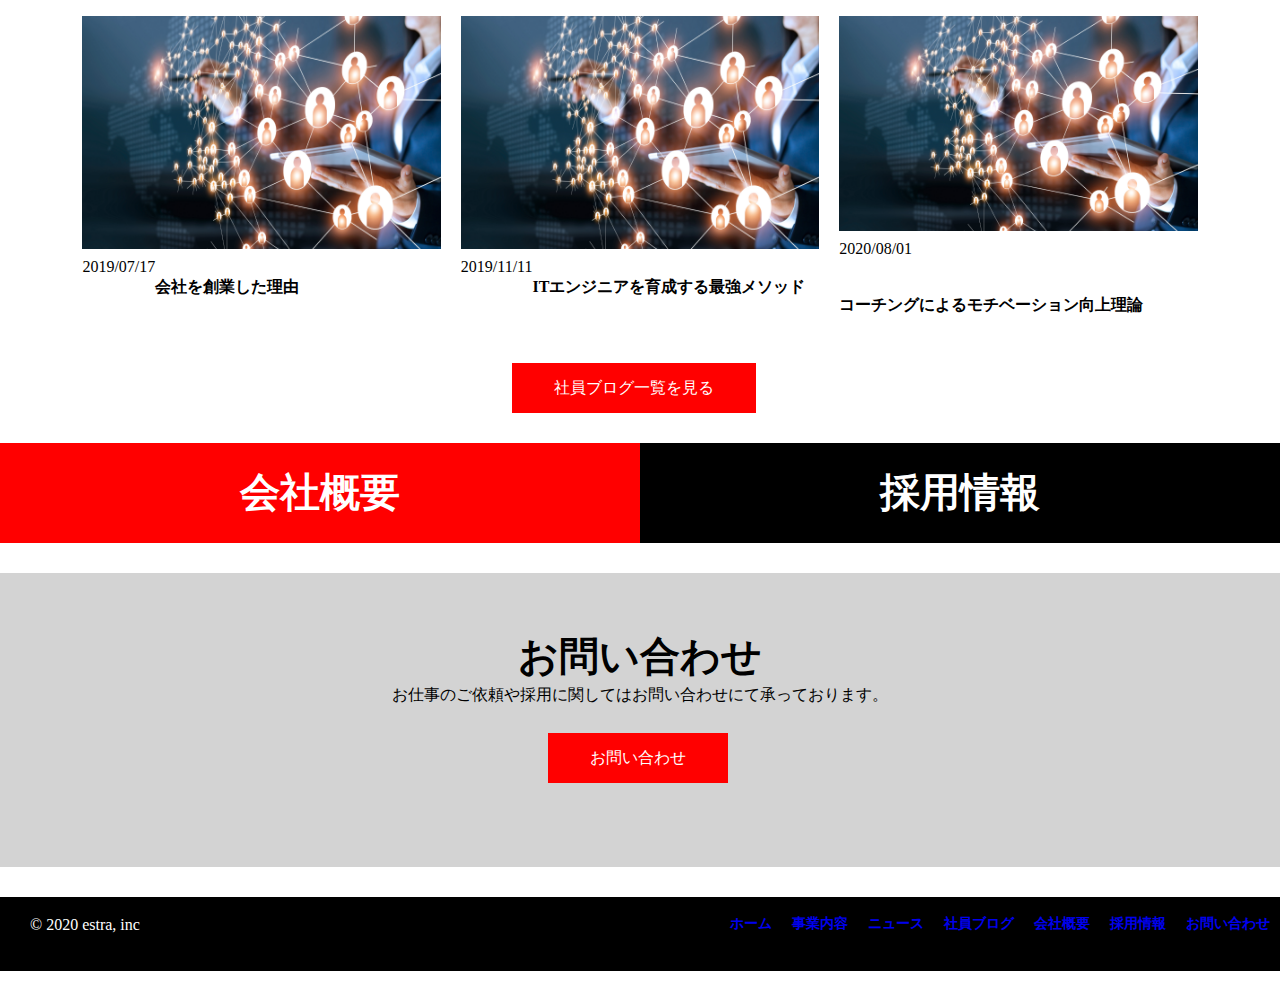
==== commit 45e421d3: "修正" ====
--- a/index.html
+++ b/index.html
@@ -15,22 +15,24 @@
     <img class="logo" src="../20211004_masago/img/logo.png" alt="">
     <nav>
       <ul class="header_title">
-        <li class="title-wrap"><a href="index.html">ホーム</a></li>
-        <li class="title-wrap"><a href="service.html">事業内容</a></li>
-        <li class="title-wrap"><a href="news.html">ニュース</a></li>
-        <li class="title-wrap"><a href="blog.html">社員ブログ</a></li>
-        <li class="title-wrap"><a href="company.html">会社概要</a></li>
-        <li class="title-wrap"><a href="recruit.html">採用情報</a></li>
-        <li class="title-wrap"><a href="contact.html">お問い合わせ</a></li>
+        <li class="header-title-wrap"><a href="index.html">ホーム</a></li>
+        <li class="header-title-wrap"><a href="service.html">事業内容</a></li>
+        <li class="header-title-wrap"><a href="news.html">ニュース</a></li>
+        <li class="header-title-wrap"><a href="blog.html">社員ブログ</a></li>
+        <li class="header-title-wrap"><a href="company.html">会社概要</a></li>
+        <li class="header-title-wrap"><a href="recruit.html">採用情報</a></li>
+        <li class="header-title-wrap"><a href="contact.html">お問い合わせ</a></li>
       </ul>
     </nav>
   </header>
 
   <main>
     <div>
-      <h1 class="technology-title">最新のテクノロジーで社会問題を解決</h1>
-      <p class="technology-wrap">Solving social issues with the latest technology</p>
-      <img class="technology_photo" src="img/mv.png" alt="">
+      <div class="technology">
+        <div class="technology-title">最新のテクノロジーで社会問題を解決</div>
+        <p class="technology-wrap">Solving social issues with the latest technology</p>
+        <img class="technology_photo" src="img/mv.png" alt="">
+      </div>
     </div>
 
     <div class="item-box">
--- a/css/index.css
+++ b/css/index.css
@@ -1,3 +1,4 @@
+
 body {
   margin: 10px 0;
 }
@@ -13,12 +14,19 @@
 }
 
 
-.title-wrap {
+.header-title-wrap {
   margin: 0 10px;
+  color: black;
+}
+
+.technology {
+
 }
 
 .technology-title {
   color: #fff;
+  font-size: 40px;
+  font-weight: bolder;
   text-align: center;
 }
 
@@ -237,7 +245,7 @@
   color: #fff;
   padding: 15px 40px;
   display: inline-block;
-  margin: 20px 0;
+  margin: 20px 40%;
 }
 
 .company {
@@ -288,7 +296,7 @@
   color: #fff;
   padding: 15px 40px;
   display: inline-block;
-  margin: 20px 40%;
+  margin: 20px 42%;
 }
 
 .footer {
@@ -316,5 +324,5 @@
 
 .footer-nav-item {
   margin: 0 10px;
-  font-color: #fff;
+  color: #fff;
 }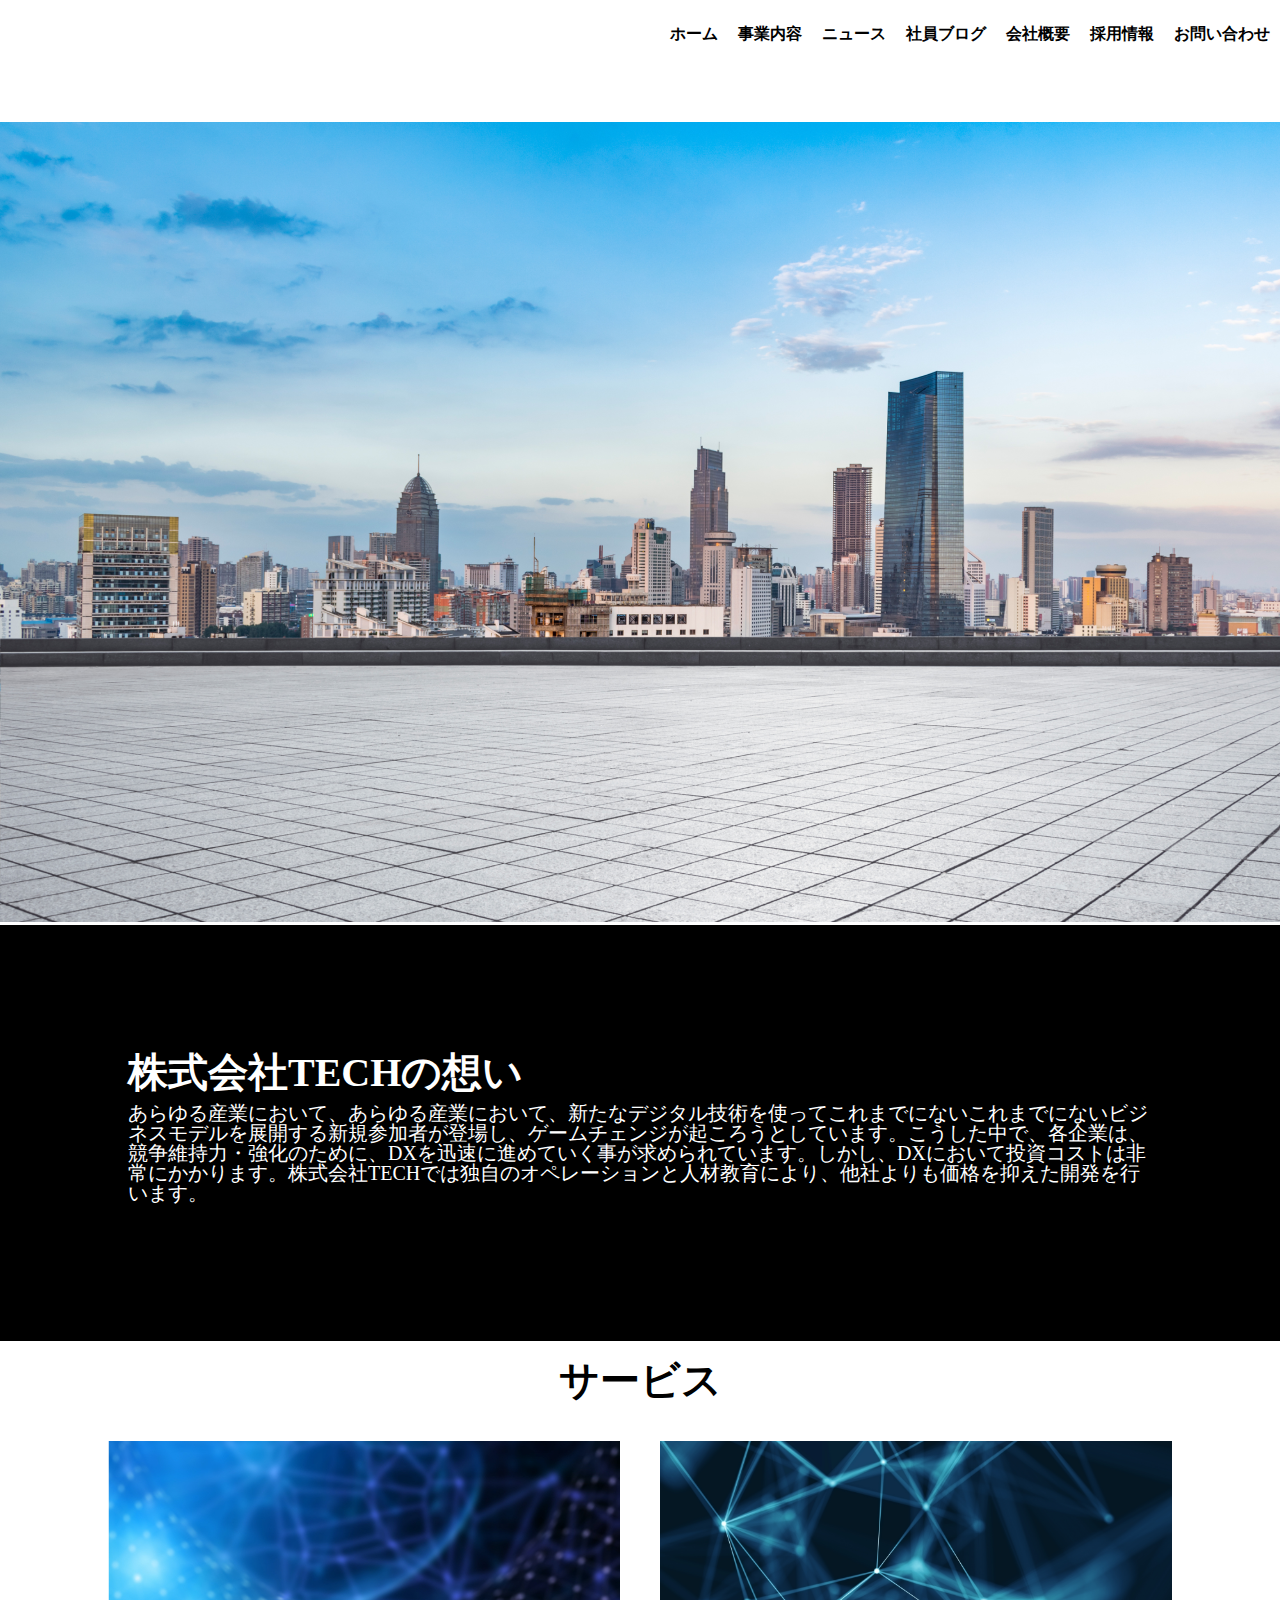
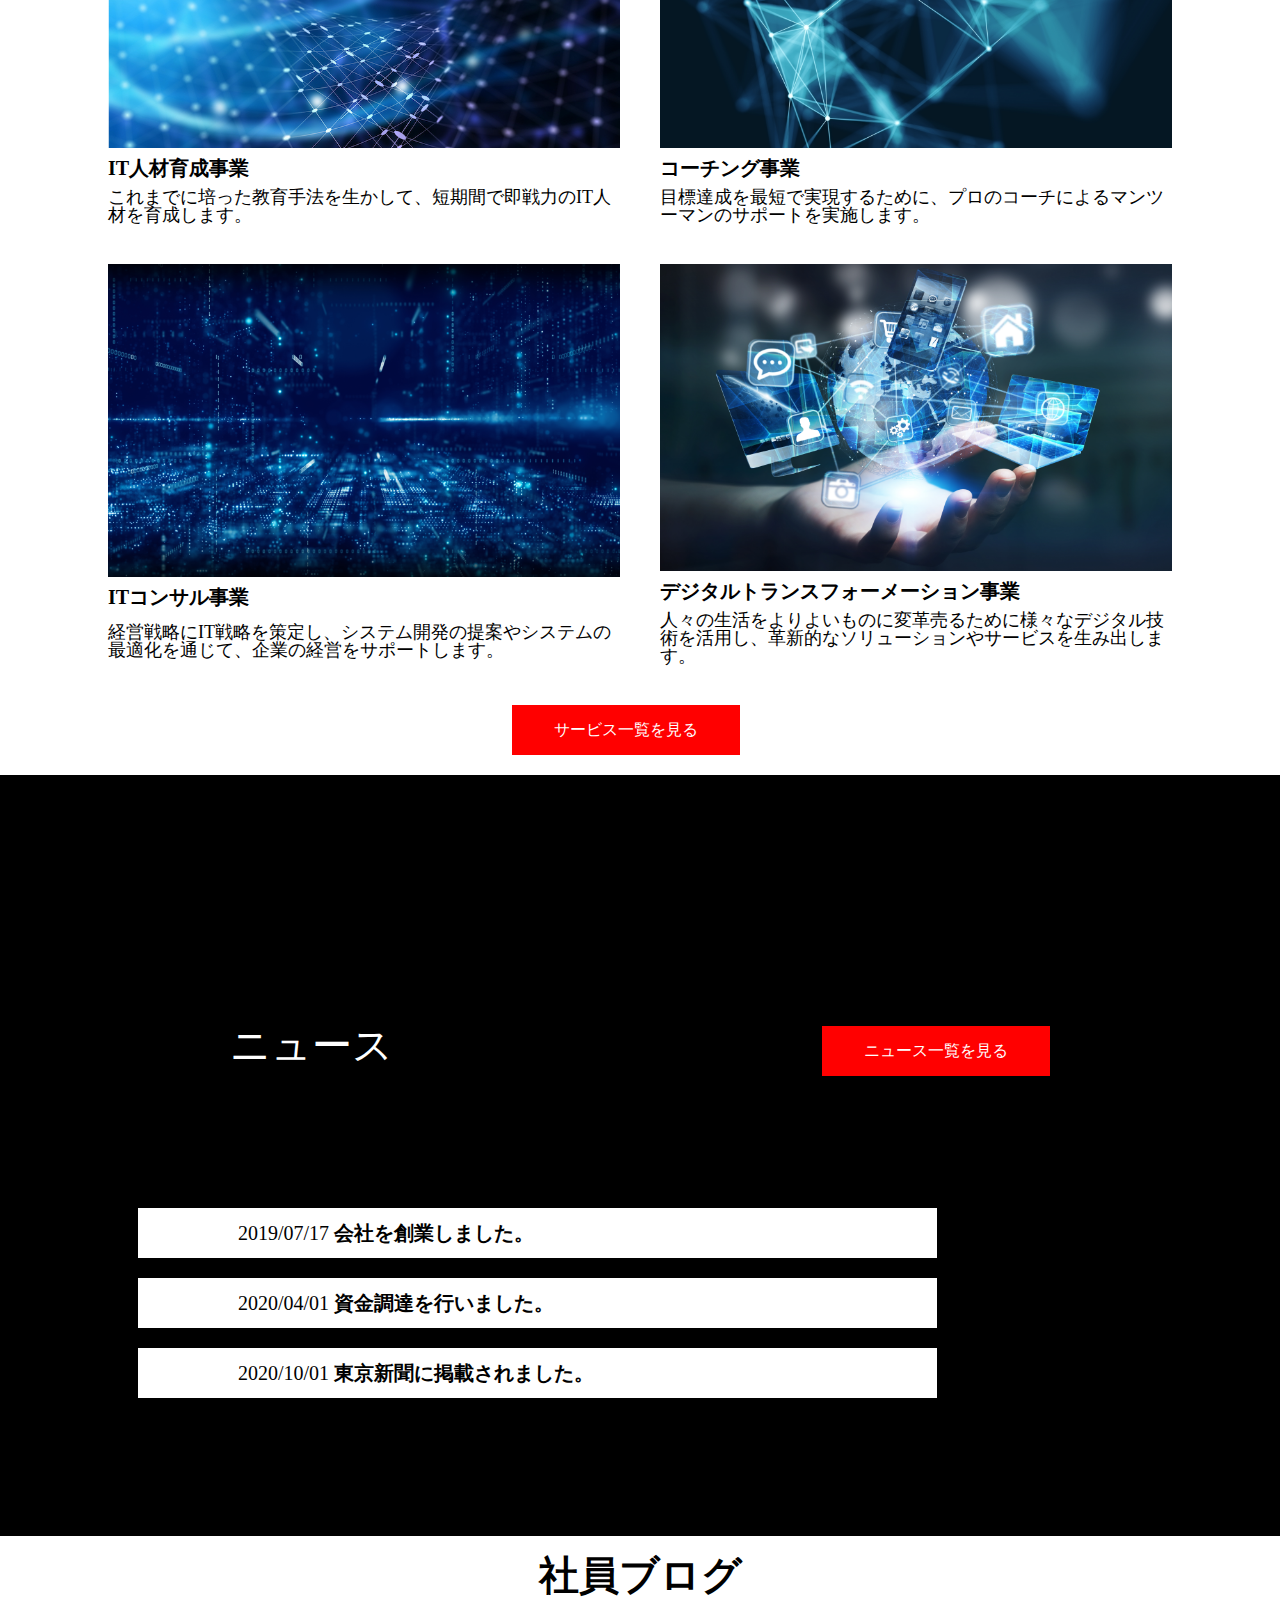
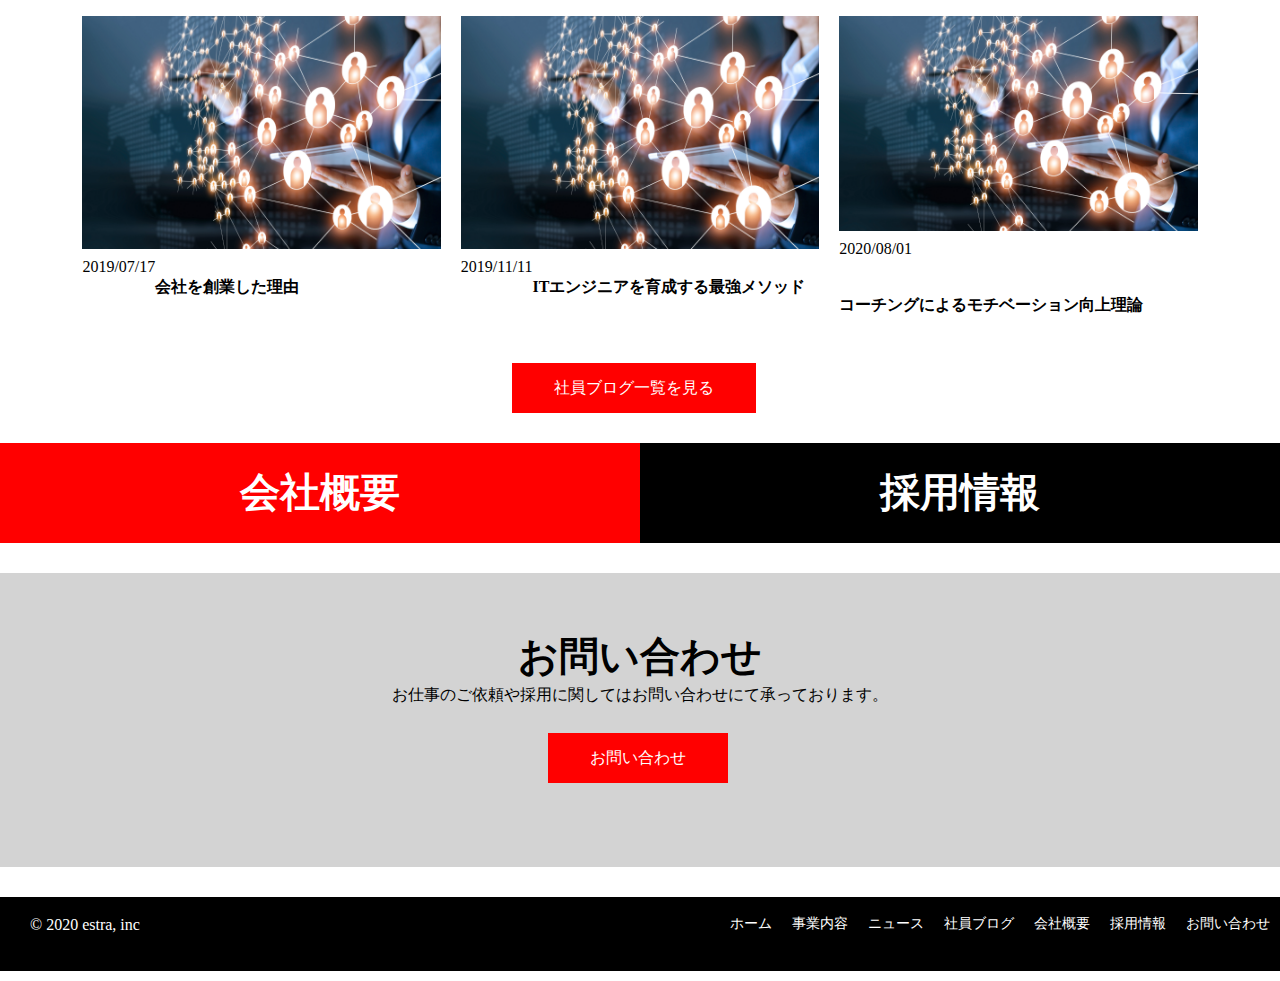
==== commit 6d998c46: "修正" ====
--- a/index.html
+++ b/index.html
@@ -103,8 +103,8 @@
     <a href="" class="blog-btn">社員ブログ一覧を見る</a>
     </div>
     <div class="company">
-      <div class="company-title">会社概要</div>
-      <div class="company-title_information">採用情報</div>
+      <a href="" class="company-title">会社概要</a>
+      <a href="" class="company-title_information">採用情報</a>
     </div>
 
 
--- a/css/index.css
+++ b/css/index.css
@@ -14,9 +14,10 @@
 }
 
 
-.header-title-wrap {
+.header-title-wrap >a {
   margin: 0 10px;
   color: black;
+  font-weight: bolder;
 }
 
 .technology {
@@ -37,7 +38,7 @@
 
 .technology_photo {
   background: url("../img/mv.png");
-  background-size: cover;
+  background-size: center/ cover;
 }
 
 .item-box {
@@ -315,14 +316,14 @@
 
 .footer-nav-list {
   display: flex;
-  font-weight: bold;
   width: 100%;
   justify-content: center;
   font-size: 14px;
   margin-bottom: 20px;
-}
-
-.footer-nav-item {
+  color: #fff;
+}
+
+.footer-nav-item >a {
   margin: 0 10px;
   color: #fff;
 }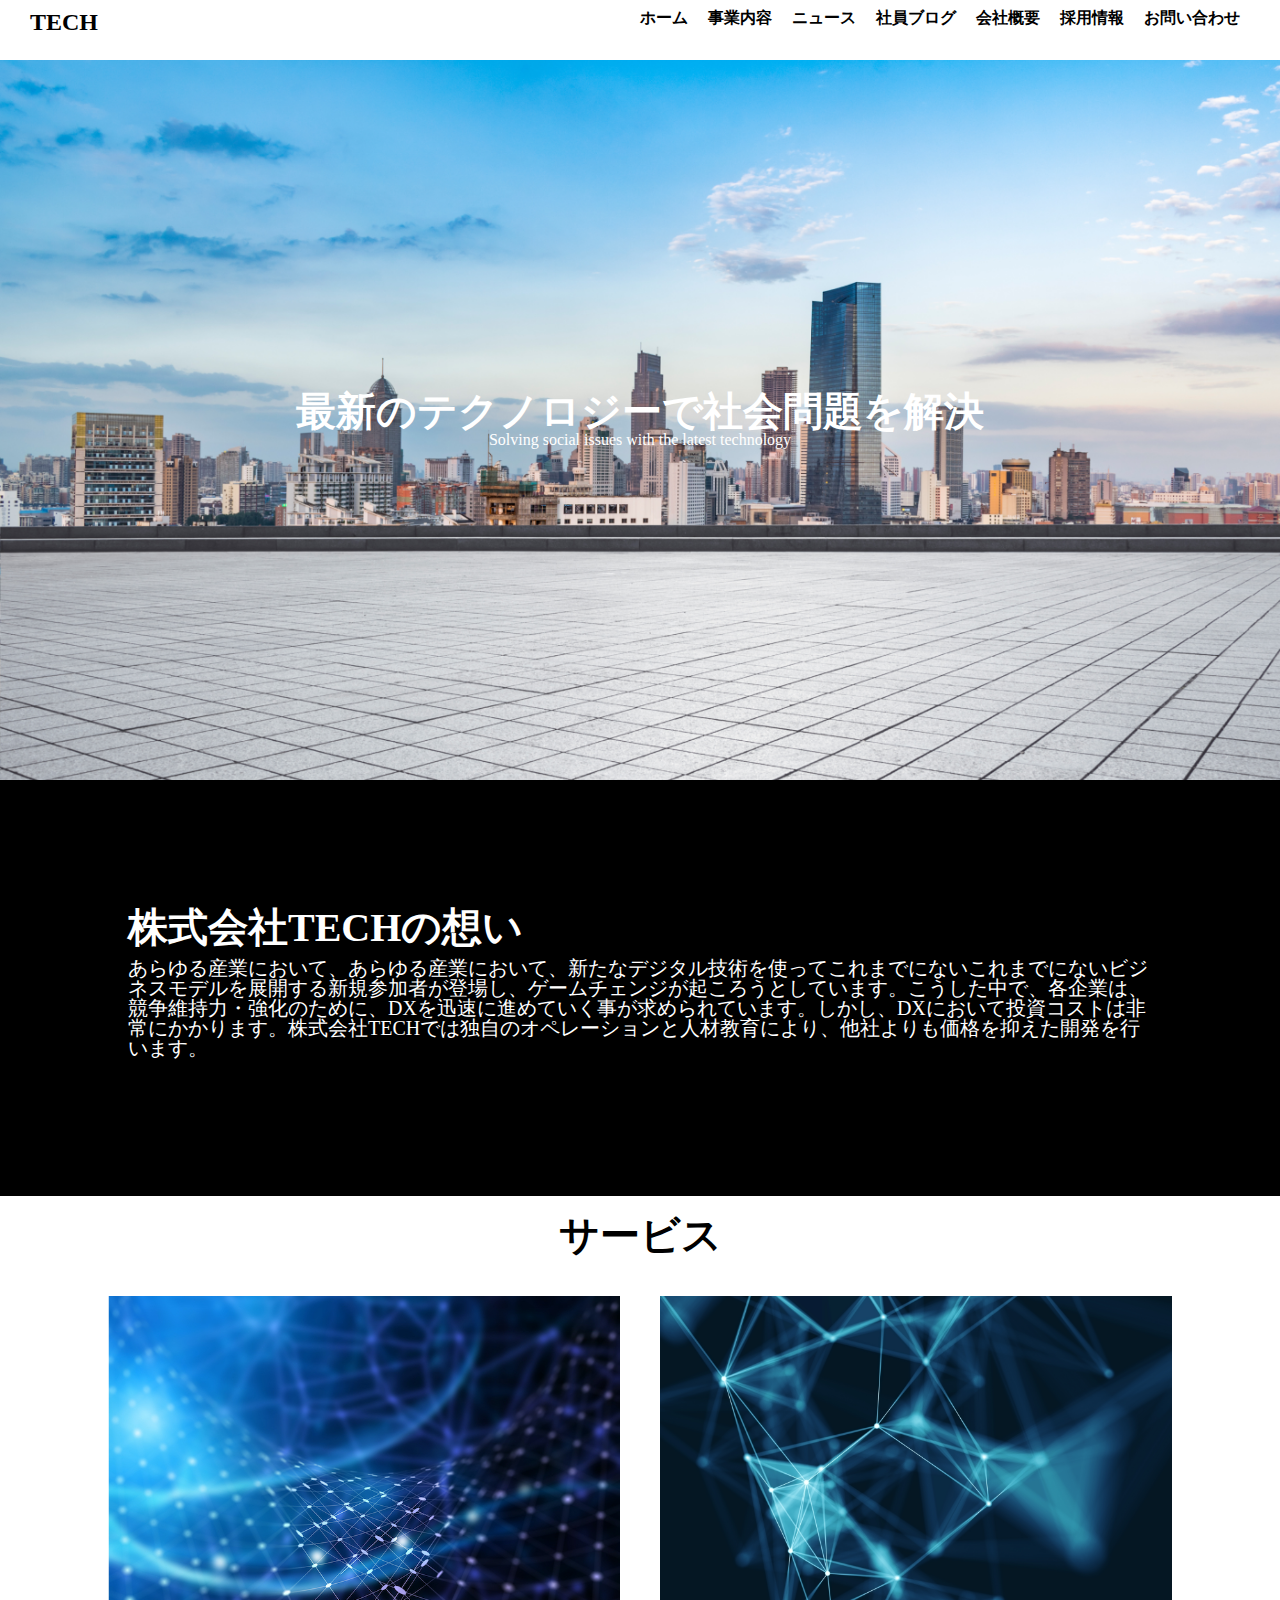
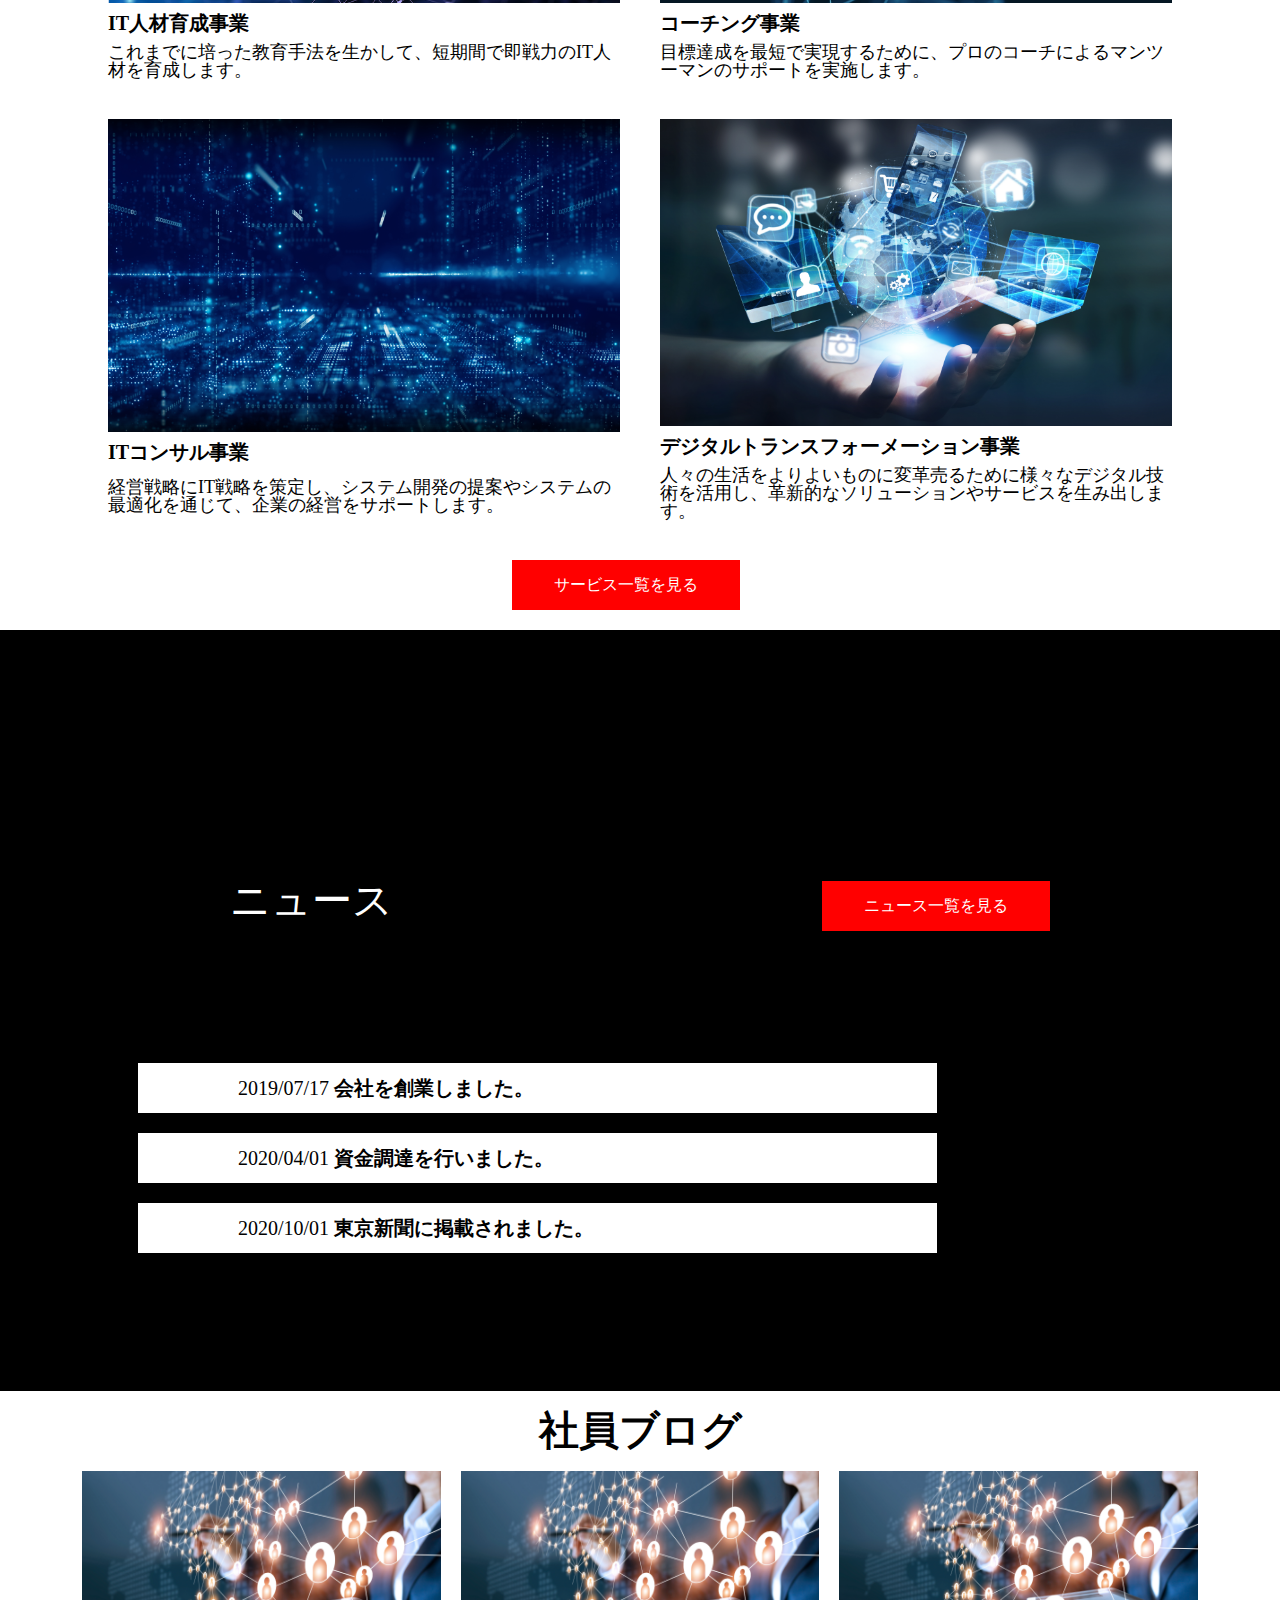
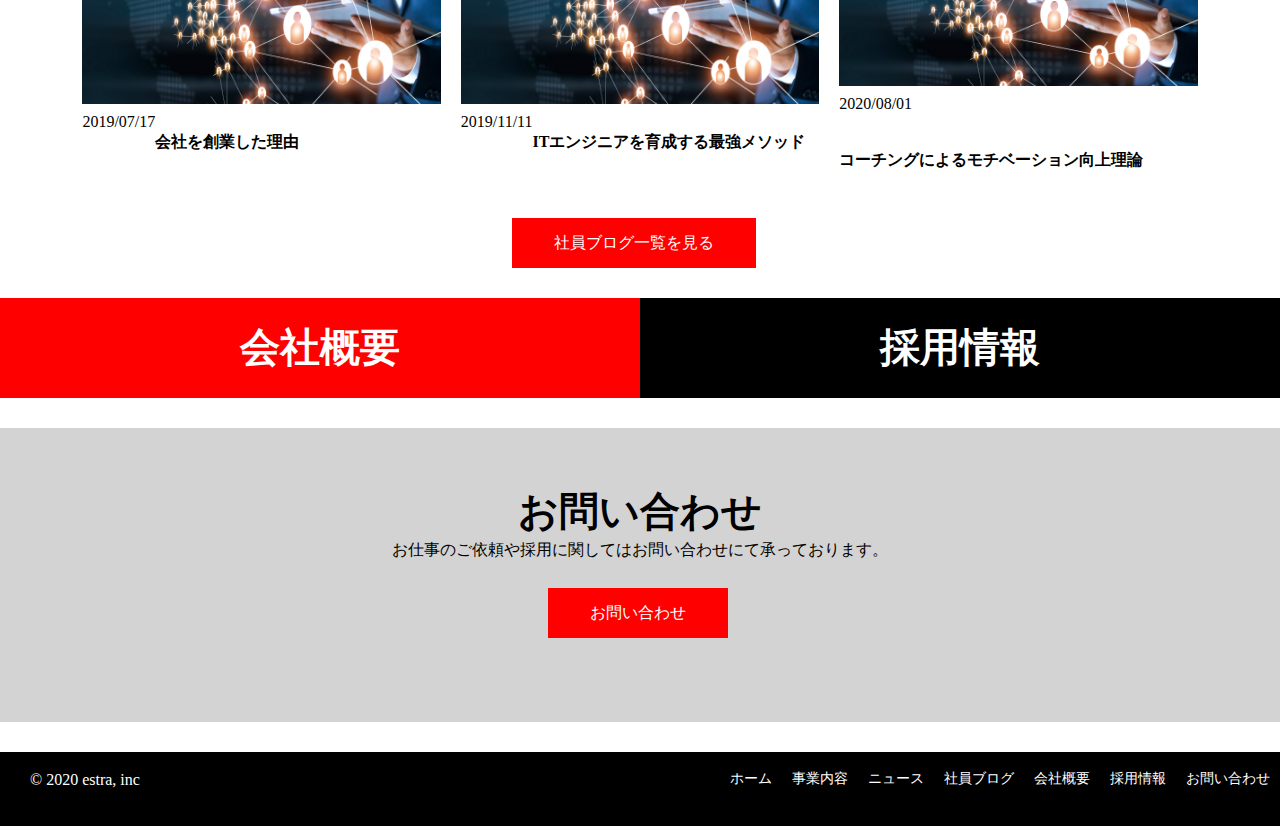
==== commit 98669091: "修正" ====
--- a/index.html
+++ b/index.html
@@ -12,7 +12,7 @@
 <body>
   <script src="js/main.js"></script>
   <header>
-    <img class="logo" src="../20211004_masago/img/logo.png" alt="">
+    <div class="header-logo_title">TECH</div>
     <nav>
       <ul class="header_title">
         <li class="header-title-wrap"><a href="index.html">ホーム</a></li>
@@ -27,11 +27,10 @@
   </header>
 
   <main>
-    <div>
+    <div class="technology-box">
       <div class="technology">
         <div class="technology-title">最新のテクノロジーで社会問題を解決</div>
         <p class="technology-wrap">Solving social issues with the latest technology</p>
-        <img class="technology_photo" src="img/mv.png" alt="">
       </div>
     </div>
 
--- a/css/index.css
+++ b/css/index.css
@@ -3,9 +3,19 @@
   margin: 10px 0;
 }
 
-header　{
-  display: flex;
-}
+header {
+  display: flex;
+  justify-content: space-between;
+  height: 50px;
+  padding: 0 30px;
+}
+
+.header-logo_title {
+  font-size: 24px;
+  font-weight: bolder;
+  width: 80px;
+}
+
 
 .header_title {
   display: flex;
@@ -20,8 +30,14 @@
   font-weight: bolder;
 }
 
-.technology {
-
+.technology-box {
+height: 80vh;
+width: 100%;
+display: flex;
+justify-content: center;
+align-items: center;
+background: url("../img/mv.png") center / cover;
+color: #fff;
 }
 
 .technology-title {
@@ -36,10 +52,6 @@
   text-align: center;
 }
 
-.technology_photo {
-  background: url("../img/mv.png");
-  background-size: center/ cover;
-}
 
 .item-box {
   background-color: black;
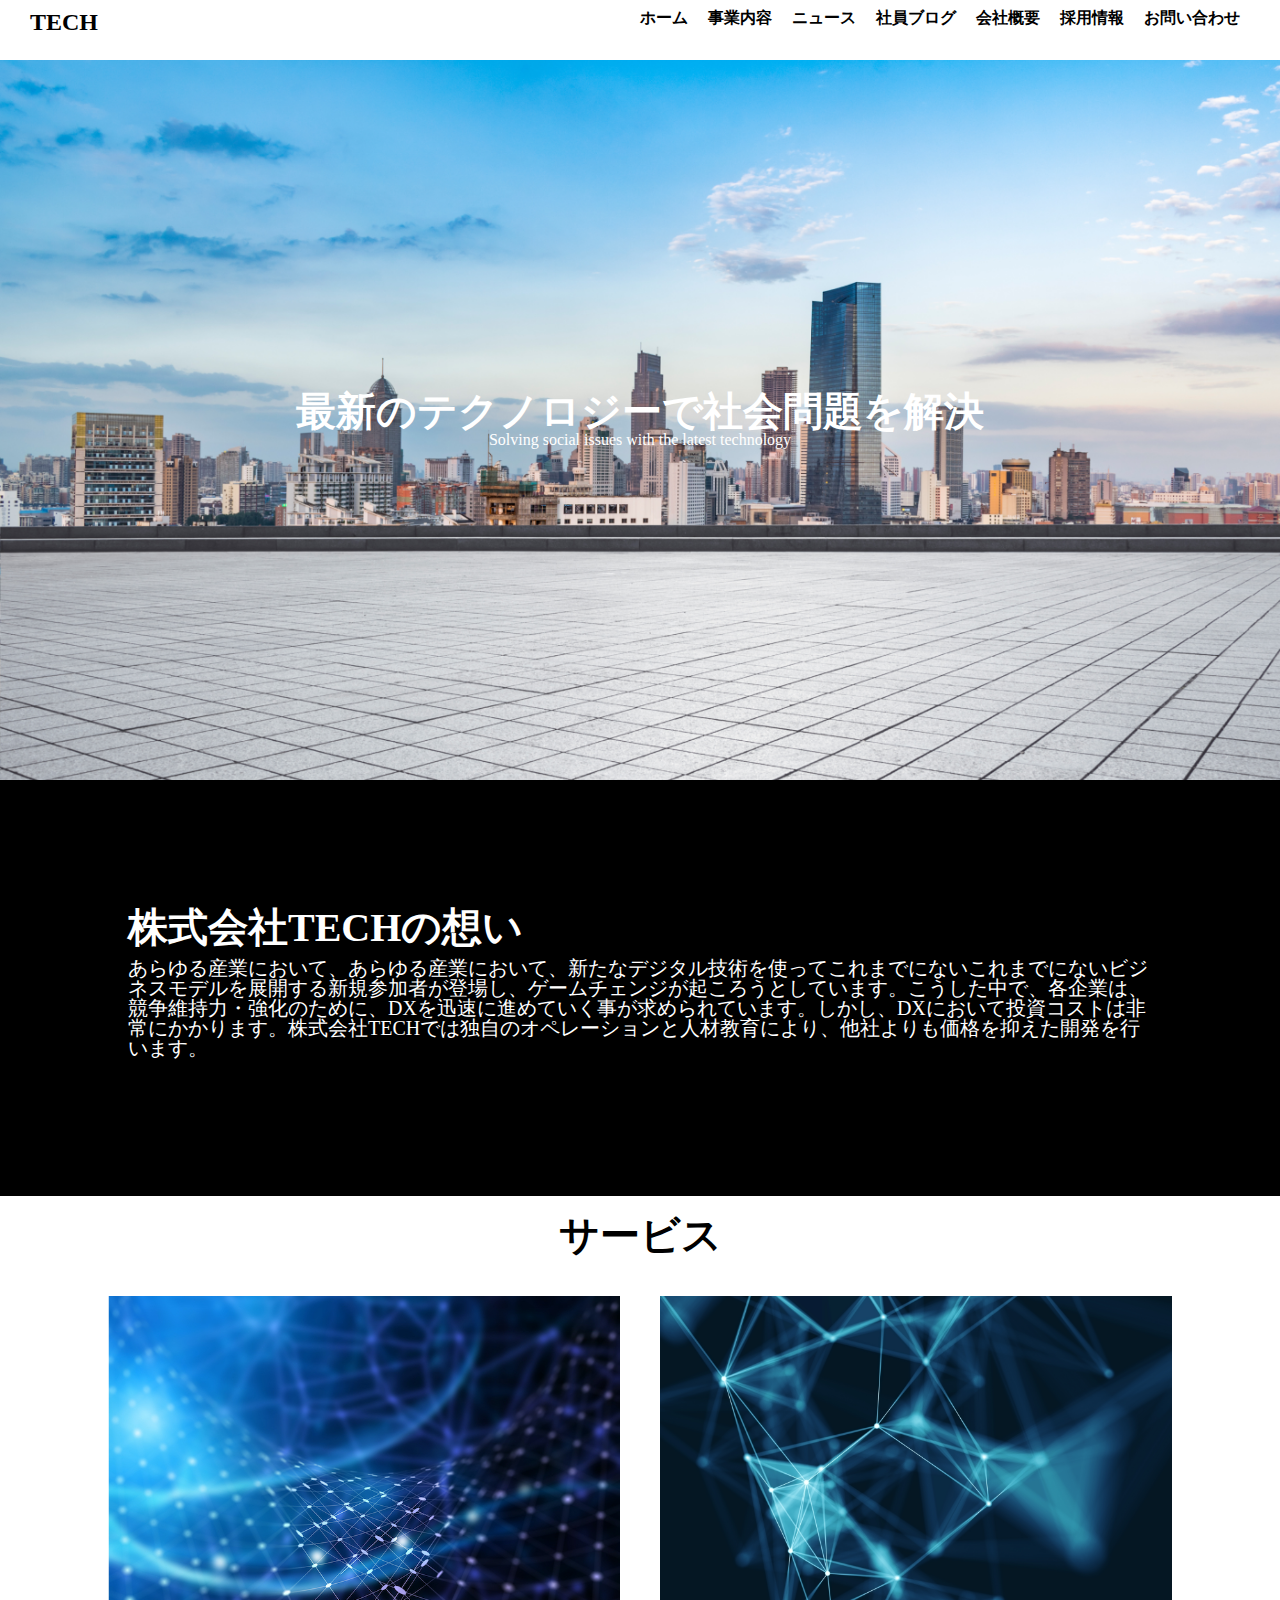
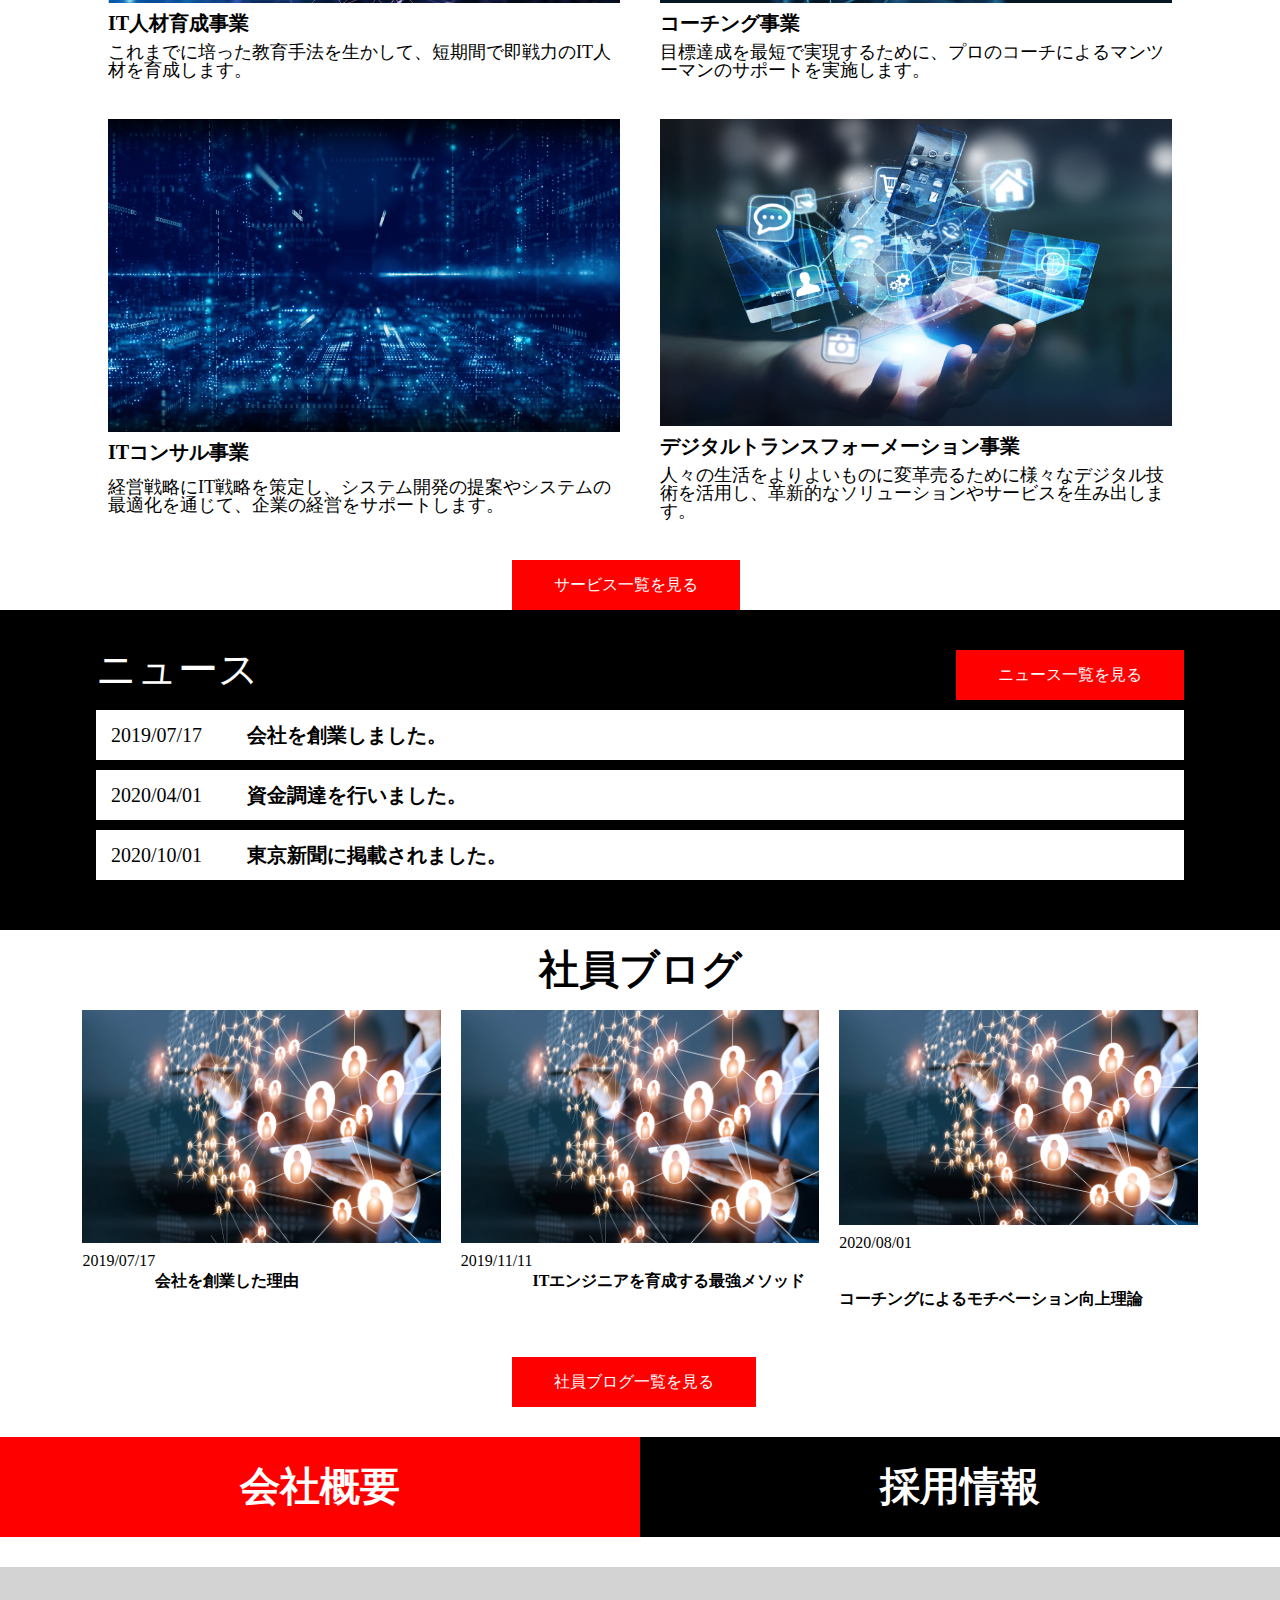
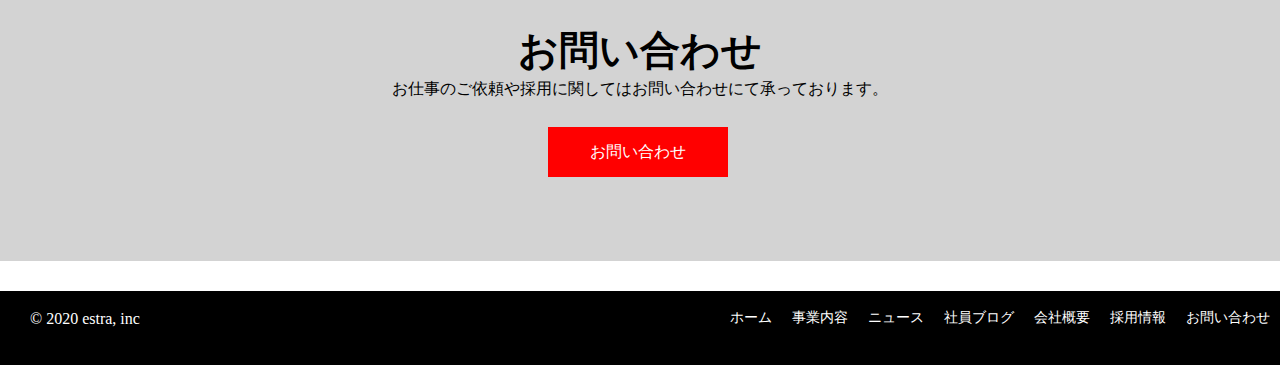
==== commit d0146da2: "修正" ====
--- a/index.html
+++ b/index.html
@@ -69,14 +69,16 @@
 
 
     <div class="news-box">
-      <div class="news">
-        <div class="news-title">ニュース</div>
-        <a href="" class="news-btn">ニュース一覧を見る</a>
-      </div>
-      <div class="news-wrap_box">
-        <a href="" class="news-wrap1">2019/07/17<span class="news-wrap_span"> 会社を創業しました。</span></a>
-        <a href="" class="news-wrap2">2020/04/01<span class="news-wrap_span"> 資金調達を行いました。</span></a>
-        <a href="" class="news-wrap3">2020/10/01<span class="news-wrap_span"> 東京新聞に掲載されました。</span></a>
+      <div class="news-box_inner">
+        <div class="news">
+          <div class="news-title">ニュース</div>
+          <a href="" class="news-btn">ニュース一覧を見る</a>
+        </div>
+        <div class="news-wrap_box">
+          <a href="" class="news-wrap">2019/07/17<span class="news-wrap_span"> 会社を創業しました。</span></a>
+          <a href="" class="news-wrap">2020/04/01<span class="news-wrap_span"> 資金調達を行いました。</span></a>
+          <a href="" class="news-wrap">2020/10/01<span class="news-wrap_span"> 東京新聞に掲載されました。</span></a>
+        </div>
       </div>
     </div>
 
--- a/css/index.css
+++ b/css/index.css
@@ -140,14 +140,15 @@
 
 .news-box {
   background-color: black;
-  padding: 10%;
-  margin: 20px 0;
+  padding: 40px 0;
+}
+
+.news-box_inner {
+  width: 85%;
+  margin: auto;
 }
 
 .news {
-  background-color: black;
-  padding: 10%;
-  margin: 20px 0;
   display: flex;
   justify-content: space-between;
 }
@@ -165,42 +166,21 @@
   display: inline-block;
 }
 
-.news-wrap_box {
-  display: flex;
-  flex-wrap: wrap;
-  justify-content: space-between;
-  width: 80%;
-}
-
-.news-wrap1 {
+
+.news-wrap  {
   font-size: 20px;
   background-color: #fff;
   color: black;
-  padding: 15px 100px;
-  margin: 10px;
-  width: 80%;
-}
-
-.news-wrap2 {
-  font-size: 20px;
-  background-color: #fff;
-  color: black;
-  padding: 15px 100px;
-  margin: 10px;
-  width: 80%;
-}
-
-.news-wrap3 {
-  font-size: 20px;
-  background-color: #fff;
-  color: black;
-  padding: 15px 100px;
-  margin: 10px;
-  width: 80%;
-}
+  display: flex;
+  display: block;
+  padding: 15px;
+  margin: 10px 0;
+}
+
 
 .news-wrap_span {
   font-weight: bolder;
+  margin-left: 2em;
 }
 
 .blog-title {
